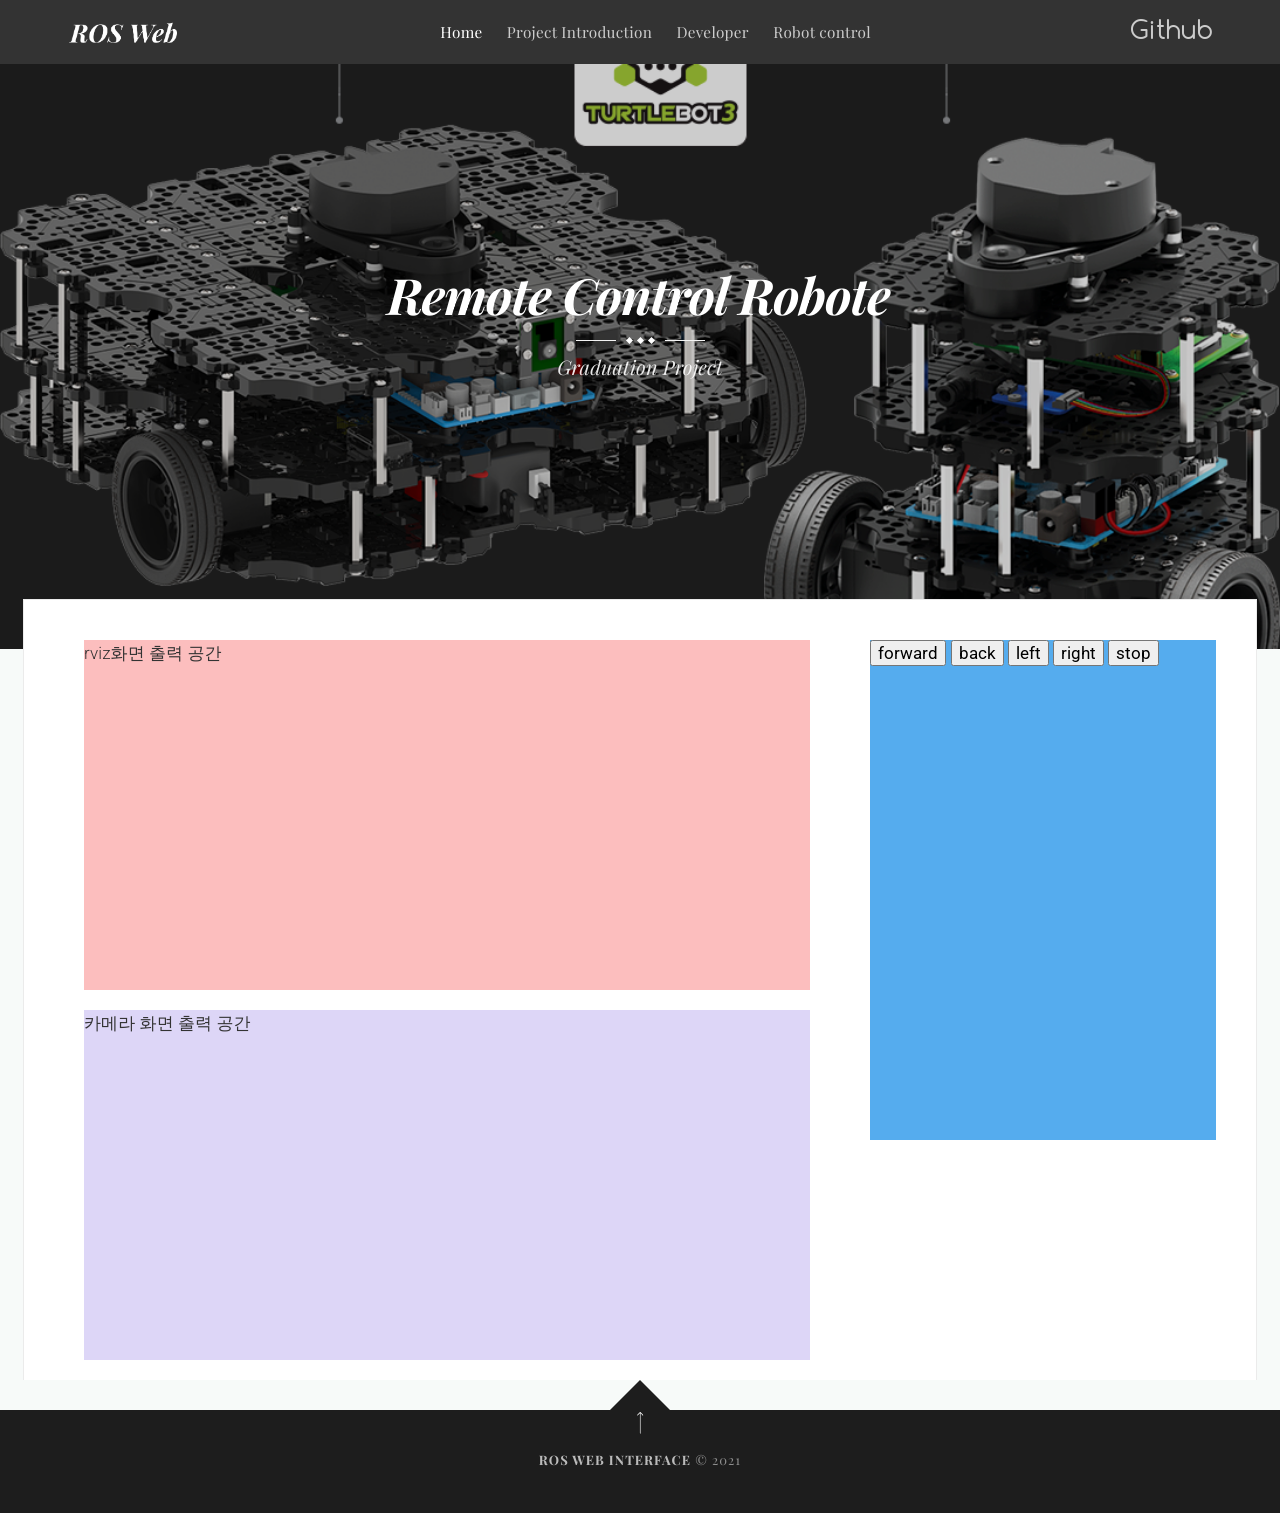
==== Webpage source/control.html @ e79776fc "Update control.html" ====
<!DOCTYPE html>
<html>
<head>
<meta charset="utf-8"/>
<meta http-equiv="X-UA-Compatible" content="IE=edge"/>
<title>Developing web interfaces for ROS(turtlebot)</title>
<meta name="description" content="Thoughts, reviews and ideas since 1999."/>
<meta name="viewport" content="width=device-width, initial-scale=1.0"/>
<link rel="shortcut icon" href="#">
<link rel="stylesheet" type="text/css" href="assets/css/screen.css"/>
<link rel="stylesheet" type="text/css" href="https://fonts.googleapis.com/css?family=Roboto:400,300italic,300,400italic,700,700italic|Playfair+Display:400,700,400italic,700italic"/>
</head>
<body class="post-template">
<div class="site-wrapper">
	<nav class="main-nav overlay clearfix">
		<a class="blog-logo" href="index.html"><img src="assets/img/page_logo.png" alt="Graduation Project"/></a>
		<ul id="menu">
		<li class="nav-home nav-current" role="presentation"><a href="index.html">Home</a></li>
		<li class="nav-article-example" role="presentation"><a href="introduction.html">Project Introduction</a></li>
		<li class="nav-about-us" role="presentation"><a href="developer.html">Developer</a></li>
		<li class="nav-author-page" role="presentation"><a href="control.html">Robot control</a></li>
		<span class="socialheader">
			<a href="https://github.com/IamYejin/Graduation-Project"><span class='symbol'>Github</span></a>
		</span>
	</ul>
	</nav>
	<header class="main-header post-head " style="background-image: url(assets/img/turtlebot_img.png)">
	<div class="vertical">
		<div class="main-header-content inner">
			<h1 class="post-title">Remote Control Robote</h1>
			<div class="entry-title-divider">
				<span></span><span></span><span></span>
			</div>
			<h2 class="page-description">Graduation Project</h2>
		</div>
	</div>
	</header>
	<main id="content" class="content_control" role="main">
	<div class="main_content">
		<div class="rviz">rviz화면 출력 공간</div>
		<div class="camera">카메라 화면 출력 공간</div>
		
	</div>
	<div class="side_content">
		<button onclick="forward_2()">forward</button>
		<button onclick="back_2()">back</button>
		<button onclick="left_2()">left</button>
		<button onclick="right_2()">right</button>
		<button onclick="stop_2()">stop</button>
	</div>
	</main>




	<footer class="site-footer clearfix">
		<a href="#top" id="back-to-top" class="back-top"></a>
		<div class="text-center">
			<a href="index.html">ROS Web Interface</a> &copy; 2021
		</div>
	</footer>
</div>
<script type="text/javascript" src="https://code.jquery.com/jquery-1.11.3.min.js"></script>
<script type="text/javascript" src="assets/js/masonry.min.js"></script>
<script type="text/javascript" src="assets/js/jquery.fitvids.js"></script>
<script type="text/javascript" src="assets/js/index.js"></script>
<script type="text/javascript" src="assets/js/control.js"></script>
<script type="text/javascript" src="http://static.robotwebtools.org/EventEmitter2/current/eventemitter2.min.js"></script>
<script type="text/javascript" src="http://static.robotwebtools.org/roslibjs/current/roslib.min.js"></script>
</body>
</html>
---- Webpage source/assets/css/screen.css ----
/* 
Nectaria - FREE HTML TEMPLATE BY WOWTHEMES.NET
Version: 1.0.0
Download Link: https://www.wowthemes.net/marketplace/category/free/
*/
body {
	font-family:Roboto;
	overflow-x:hidden;
}
article,aside,details,figcaption,figure,footer,header,hgroup,main,nav,section,summary {
	display:block;
}
audio,canvas,video {
	display:inline-block;
}
audio:not([controls]) {
	display:none;
	height:0;
}
[hidden],template {
	display:none;
}
html {
	font-family:sans-serif;
	-ms-text-size-adjust:100%;
	-webkit-text-size-adjust:100%;
}
body {
	margin:0;
}
a {
	background:transparent;
}
a:focus {
	outline:0;
}
a:active,a:hover {
	outline:0;
}
h1 {
	font-size:2em;
	margin:0.67em 0;
}
abbr[title] {
	border-bottom:1px dotted;
}
b,strong {
	font-weight:700;
}
dfn {
	font-style:italic;
}
hr {
	-moz-box-sizing:content-box;
	box-sizing:content-box;
	height:0;
}
mark {
	background:#FF0;
	color:#000;
}
code,kbd,pre,samp {
	font-family:monospace,serif;
	font-size:1em;
}
pre {
	white-space:pre-wrap;
}
q {
	quotes:"\201C" "\201D" "\2018" "\2019";
}
small {
	font-size:80%;
}
sub,sup {
	font-size:75%;
	line-height:0;
	position:relative;
	vertical-align:baseline;
}
sup {
	top:-0.5em;
}
sub {
	bottom:-0.25em;
}
img {
	border:0;
	max-width:100%;
}
svg:not(:root) {
	overflow:hidden;
}
figure {
	margin:0;
}
fieldset {
	border:1px solid #c0c0c0;
	margin:0 2px;
	padding:0.35em 0.625em 0.75em;
}
legend {
	border:0;
	padding:0;
}
button,input,select,textarea {
	font-family:inherit;
	font-size:100%;
	margin:0;
}
button,input {
	line-height:normal;
}
button,select {
	text-transform:none;
}
button,html input[type="button"],input[type="reset"],input[type="submit"] {
	-webkit-appearance:button;
	cursor:pointer;
}
button[disabled],html input[disabled] {
	cursor:default;
}
input[type="checkbox"],input[type="radio"] {
	box-sizing:border-box;
	padding:0;
}
input[type="search"] {
	-webkit-appearance:textfield;
	-moz-box-sizing:content-box;
	-webkit-box-sizing:content-box;
	box-sizing:content-box;
}
input[type="search"]::-webkit-search-cancel-button,input[type="search"]::-webkit-search-decoration {
	-webkit-appearance:none;
}
button::-moz-focus-inner,input::-moz-focus-inner {
	border:0;
	padding:0;
}
textarea {
	overflow:auto;
	vertical-align:top;
}
table {
	border-collapse:collapse;
	border-spacing: 0;
}
/* ========================================================================== 1. Icons - Sets up the icon font and respective classes ========================================================================== */
/* Import the font file with the icons in it */
@font-face {
	font-family:"casper-icons";
	src:url("../fonts/casper-icons.eot?v=1");
	src:url("../fonts/casper-icons.eot?v=1#iefix") format("embedded-opentype"),url("../fonts/casper-icons.woff?v=1") format("woff"),url("../fonts/casper-icons.ttf?v=1") format("truetype"),url("../fonts/casper-icons.svg?v=1#icons") format("svg");
	font-weight:normal;
	font-style: normal;
}
/* Apply these base styles to all icons */
[class^="icon-"]:before,[class*=" icon-"]:before {
	font-family:"casper-icons","Open Sans",sans-serif;
	speak:none;
	font-style:normal;
	font-weight:normal;
	font-variant:normal;
	text-transform:none;
	line-height:1;
	text-decoration:none !important;
	-webkit-font-smoothing:antialiased;
	-moz-osx-font-smoothing: grayscale;
}
/* Each icon is created by inserting the correct character into the content of the:before pseudo element. Like a boss. */
.icon-ghost:before {
	content:"\f600";
}
.icon-feed:before {
	content:"\f601";
}
.icon-twitter:before {
	content:"\f602";
	font-size:1.1em;
}
.icon-google-plus:before {
	content:"\f603";
}
.icon-facebook:before {
	content:"\f604";
}
.icon-arrow-left:before {
	content:"\f605";
}
.icon-stats:before {
	content:"\f606";
}
.icon-location:before {
	content:"\f607";
	margin-left:-3px;
	/* Tracking fix */
}
.icon-link:before {
	content:"\f608";
}
.icon-menu:before {
	content: "\f609";
}
/* IMPORTANT:When making any changes to the icon font,be sure to increment the version number by 1 in the @font-face rule. `?v=1` becomes `?v=2` This forces browsers to download the new font file.*/
/* ========================================================================== 2. General - Setting up some base styles ========================================================================== */
html {
	height:100%;
	max-height:100%;
	font-size:62.5%;
	-webkit-tap-highlight-color:rgba(0,0,0,0);
}
body {
	height:100%;
	max-height:100%;
	letter-spacing:0.01rem;
	font-size:1.7rem;
	line-height:1.75em;
	color:#333;
	-webkit-font-feature-settings:'kern' 1;
	-moz-font-feature-settings:'kern' 1;
	-o-font-feature-settings:'kern' 1;
	text-rendering:geometricPrecision;
	font-weight:300;
}
::-moz-selection {
	background:#D6EDFF;
}
::selection {
	background:#D6EDFF;
}
h1,h2,h3,h4,h5,h6 {
	-webkit-font-feature-settings:'dlig' 1,'liga' 1,'lnum' 1,'kern' 1;
	-moz-font-feature-settings:'dlig' 1,'liga' 1,'lnum' 1,'kern' 1;
	-o-font-feature-settings:'dlig' 1,'liga' 1,'lnum' 1,'kern' 1;
	color:#2E2E2E;
	line-height:1.15em;
	margin:0 0 0.4em 0;
	font-family:"Playfair Display";
	text-rendering:geometricPrecision;
}
h1 {
	font-size:5rem;
	letter-spacing:-2px;
	text-indent:-3px;
}
h2 {
	font-size:3.6rem;
}
h3 {
	font-size:3rem;
}
h4 {
	font-size:2.5rem;
}
h5 {
	font-size:2rem;
}
h6 {
	font-size:2rem;
}
a {
	color:#4A4A4A;
	transition:color 0.3s ease;
}
a:hover {
	color:#111;
}
p,ul,ol,dl {
	-webkit-font-feature-settings:'liga' 1,'onum' 1,'kern' 1;
	-moz-font-feature-settings:'liga' 1,'onum' 1,'kern' 1;
	-o-font-feature-settings:'liga' 1,'onum' 1,'kern' 1;
	margin:0 0 1.75em 0;
	text-rendering:geometricPrecision;
}
ol,ul {
	padding-left:3rem;
}
ol ol,ul ul,ul ol,ol ul {
	margin:0 0 0.4em 0;
	padding-left:2em;
}
dl dt {
	float:left;
	width:180px;
	overflow:hidden;
	clear:left;
	text-align:right;
	text-overflow:ellipsis;
	white-space:nowrap;
	font-weight:700;
	margin-bottom:1em;
}
dl dd {
	margin-left:200px;
	margin-bottom:1em
}
li {
	margin:0.4em 0;
}
li li {
	margin:0;
}
hr {
	display:block;
	height:1px;
	border:0;
	border-top:#EFEFEF 1px solid;
	margin:3.2em 0;
	padding:0;
}
blockquote {
	-moz-box-sizing:border-box;
	box-sizing:border-box;
	margin:1.75em 0 1.75em -2.2em;
	padding:0 0 0 1.75em;
	border-left:#4A4A4A 0.4em solid;
}
blockquote p {
	margin:0.8em 0;
	font-style:italic;
}
blockquote small {
	display:inline-block;
	margin:0.8em 0 0.8em 1.5em;
	font-size:0.9em;
	color:#CCC;
}
blockquote small:before {
	content:"\2014 \00A0";
}
blockquote cite {
	font-weight:700;
}
blockquote cite a {
	font-weight:normal;
}
mark {
	background-color:#fdffb6;
}
code,tt {
	padding:1px 3px;
	font-family:Inconsolata,monospace,sans-serif;
	font-size:0.85em;
	white-space:pre-wrap;
	border:#E3EDF3 1px solid;
	background:#F7FAFB;
	border-radius:2px;
}
pre {
	-moz-box-sizing:border-box;
	box-sizing:border-box;
	margin:0 0 1.75em 0;
	border:#E3EDF3 1px solid;
	width:100%;
	padding:10px;
	font-family:Inconsolata,monospace,sans-serif;
	font-size:0.9em;
	white-space:pre;
	overflow:auto;
	background:#F7FAFB;
	border-radius:3px;
}
pre code,pre tt {
	font-size:inherit;
	white-space:pre-wrap;
	background:transparent;
	border:none;
	padding:0;
}
kbd {
	display:inline-block;
	margin-bottom:0.4em;
	padding:1px 8px;
	border:#CCC 1px solid;
	color:#666;
	text-shadow:#FFF 0 1px 0;
	font-size:0.9em;
	font-weight:700;
	background:#F4F4F4;
	border-radius:4px;
	box-shadow:0 1px 0 rgba(0,0,0,0.2),0 1px 0 0 #fff inset;
}
table {
	-moz-box-sizing:border-box;
	box-sizing:border-box;
	margin:1.75em 0;
	width:100%;
	max-width:100%;
	background-color:transparent;
}
table th,table td {
	padding:8px;
	line-height:20px;
	text-align:left;
	vertical-align:top;
	border-top:#EFEFEF 1px solid;
}
table th {
	color:#000;
}
table caption+thead tr:first-child th,table caption+thead tr:first-child td,table colgroup+thead tr:first-child th,table colgroup+thead tr:first-child td,table thead:first-child tr:first-child th,table thead:first-child tr:first-child td {
	border-top:0;
}
table tbody+tbody {
	border-top:#EFEFEF 2px solid;
}
table table table {
	background-color:#FFF;
}
table tbody>tr:nth-child(odd)>td,table tbody>tr:nth-child(odd)>th {
	background-color:#F6F6F6;
}
table.plain tbody>tr:nth-child(odd)>td,table.plain tbody>tr:nth-child(odd)>th {
	background:transparent;
}
iframe,.fluid-width-video-wrapper {
	display:block;
	margin: 1.75em 0;
}
/* When a video is inside the fitvids wrapper,drop themargin on the iframe,cause it breaks stuff. */
.fluid-width-video-wrapper iframe {
	margin: 0;
}
/* ========================================================================== 3. Utilities - These things get used a lot ========================================================================== */
/* Clears shit */
.clearfix:before,.clearfix:after {
	content:" ";
	display:table;
}
.clearfix:after {
	clear:both;
}
.clearfix {
	zoom: 1;
}
/* Hides shit */
.hidden {
	text-indent:-9999px;
	visibility:hidden;
	display: none;
}
/* Creates a responsive wrapper that makes our content scale nicely */
.inner {
	position:relative;
	width:80%;
	max-width:710px;
	margin: 0 auto;
}
/* Centres vertically yo. (IE8+) */
.vertical {
	display:table-cell;
	vertical-align:middle;
	 background: rgba(0,0,0,0.2);
}
/* Wraps the main content & footer */
.site-wrapper {
	position:relative;
	z-index:10;
	min-height:100%;
	background:#fff;
	-webkit-transition:-webkit-transform 0.5s ease;
	transition:transform 0.5s ease;
	margin-top:64px;
}
.home-template .site-wrapper {
}
body.nav-opened .site-wrapper {
	overflow-x:hidden;
	-webkit-transform:translate3D(-240px,0,0);
	-ms-transform:translate3D(-240px,0,0);
	transform:translate3D(-240px,0,0);
	-webkit-transition:-webkit-transform 0.3s ease;
	transition: transform 0.3s ease;
}
/* ========================================================================== 4. General - The main styles for the the theme ========================================================================== */
.content {
	width:85%;
	margin:0px auto;
	background:#fff;
	padding:40px 0px;
	margin-top:-100px;
	position:relative;
	border-left:1px solid rgba(0,0,0,0.08);
	border-right:1px solid rgba(0,0,0,0.08);
	border-top: 1px solid rgba(0,0,0,0.08);
}
.content_control {
	width:90%;
	height: 700px;
	margin:0px auto;
	background:#fff;
	padding:40px 40px;
	margin-top:-100px;
	margin-bottom: 30px;
	position:relative;
	border-left:1px solid rgba(0,0,0,0.08);
	border-right:1px solid rgba(0,0,0,0.08);
	border-top: 1px solid rgba(0,0,0,0.08);
}
.main_content {
	float: left;
	height: auto;
	width: 70%;
}
.side_content {
	float: right;
	height: 500px;
	width: 30%;
	background-color: #55acee;
}
.rviz {
	height: 350px;
	width: 90%;
	margin: 0px 20px 20px 20px;
	background-color: rgb(252, 190, 190);
}
.camera {
	height: 350px;
	width: 90%;
	margin: 20px 20px;
	background-color: rgb(221, 214, 247);
}
/* Big cover image on the home page */
.main-header {
	position:relative;
	display:table;
	width:100%;
	height:100vh;
	margin-bottom:5rem;
	text-align:center;
	background:#222 no-repeat center center;
	background-image:url(../img/default.jpg);
	background-size:cover;
	overflow:hidden;
}
.main-header .inner {
	width:80%;
	margin-top:-64px;
}
.main-header-content.inner h1,.main-header-content.inner .post-meta,.main-header-content.inner .post-meta a {
	color:#fff;
}
.main-nav {
	position:relative;
	padding:5px 5%;
	margin:0 0 0px 0;
}
.main-nav a {
	text-decoration:none;
	font-size:0.9em;
	letter-spacing:0.3px;
	font-weight:400;
	color:#ccc;
	font-family:Playfair Display;
}
.main-nav .nav-current a {
	color:#fff;
}
.main-nav a:hover {
	color: #fff;
}
/* Navigation */
body.nav-opened .nav-cover {
	position:fixed;
	top:0;
	left:0;
	right:240px;
	bottom:0;
	z-index:200;
}
.nav {
	position:fixed;
	top:0;
	right:0;
	bottom:0;
	z-index:5;
	width:240px;
	opacity:0;
	background:#111;
	margin-bottom:0;
	text-align:left;
	overflow-y:auto;
	-webkit-transition:-webkit-transform 0.5s ease,opacity 0.3s ease 0.7s;
	transition:transform 0.5s ease,opacity 0.3s ease 0.7s;
}
body.nav-closed .nav {
	-webkit-transform:translate3D(97px,0,0);
	-ms-transform:translate3D(97px,0,0);
	transform:translate3D(97px,0,0);
}
body.nav-opened .nav {
	opacity:1;
	-webkit-transition:-webkit-transform 0.3s ease,opacity 0s ease 0s;
	transition:transform 0.3s ease,opacity 0s ease 0s;
	-webkit-transform:translate3D(0,0,0);
	-ms-transform:translate3D(0,0,0);
	transform:translate3D(0,0,0);
}
.nav-title {
	position:absolute;
	top:45px;
	left:30px;
	font-size:16px;
	font-weight:100;
	text-transform:uppercase;
	color:#fff;
}
.nav-close {
	position:absolute;
	top:38px;
	right:25px;
	width:20px;
	height:20px;
	padding:0;
	font-size:10px;
}
.nav-close:focus {
	outline:0;
}
.nav-close:before,.nav-close:after {
	content:'';
	position:absolute;
	top:0;
	width:20px;
	height:1px;
	background:rgb(150,150,150);
	top:15px;
	-webkit-transition:background 0.15s ease;
	transition:background 0.15s ease;
}
.nav-close:before {
	-webkit-transform:rotate(45deg);
	-ms-transform:rotate(45deg);
	transform:rotate(45deg);
}
.nav-close:after {
	-webkit-transform:rotate(-45deg);
	-ms-transform:rotate(-45deg);
	transform:rotate(-45deg);
}
.nav-close:hover:before,.nav-close:hover:after {
	background:rgb(255,255,255);
}
.nav ul {
	padding:90px 9% 5%;
	list-style:none;
	counter-reset:item;
}
.nav li:before {
	display:block;
	float:right;
	padding-right:4%;
	padding-left:5px;
	text-align:right;
	font-size:1.2rem;
	vertical-align:bottom;
	color:#B8B8B8;
	content:counter(item,lower-roman);
	counter-increment:item;
}
.nav li {
	margin:0;
}
.nav li a {
	text-decoration:none;
	line-height:1.4;
	font-size:1.4rem;
	display:block;
	padding:0.6rem 4%;
	overflow:hidden;
	white-space:nowrap;
	text-overflow:ellipsis;
}
.nav li a:after {
	display:inline-block;
	content:" .......................................................";
	color:rgba(255,255,255,0.2);
	margin-left:5px;
}
.nav .nav-current:before {
	color:#fff;
}
.nav .nav-current a:after {
	content:" ";
	border-bottom:rgba(255,255,255,0.5) 1px solid;
	width:100%;
	height:1px;
}
.nav a:link,.nav a:visited {
	color:#B8B8B8;
}
.nav li.nav-current a,.nav a:hover,.nav a:active,.nav a:focus {
	color: #fff;
}
.subscribe-button {
	-webkit-box-sizing:border-box;
	-moz-box-sizing:border-box;
	box-sizing:border-box;
	display:none;
	position:absolute;
	bottom:30px;
	left:30px;
	right:30px;
	height:38px;
	padding:0 20px;
	color:#111 !important;
	/* Overides `.nav a:link,.nav a:visited` colour */
	text-align:center;
	font-size:12px;
	font-family:"Open Sans",sans-serif;
	text-transform:uppercase;
	text-decoration:none;
	line-height:35px;
	border-radius:3px;
	background:#fff;
	transition:all ease 0.3s;
}
.subscribe-button:before {
	font-size:9px;
	margin-right: 6px;
}
/* Create a bouncing scroll-down arrow on homepage with cover image */
.scroll-down {
	display:block;
	position:absolute;
	z-index:100;
	bottom:75px;
	left:50%;
	margin-left:-16px;
	width:34px;
	height:34px;
	font-size:34px;
	text-align:center;
	text-decoration:none;
	color:rgba(255,255,255,0.7);
	-webkit-transform:rotate(-90deg);
	-ms-transform:rotate(-90deg);
	transform:rotate(-90deg);
	-webkit-animation:bounce 4s 2s infinite;
	animation: bounce 4s 2s infinite;
}
/* Stop it bouncing and increase contrast when hovered */
.scroll-down:hover {
	color:#fff;
	-webkit-animation:none;
	animation: none;
}
/* Put a semi-opaque radial gradient behind the icon to make it more visible on photos which happen to have a light background. */
.home-template .main-header:after {
	display:block;
	content:" ";
	width:150px;
	height:130px;
	border-radius:100%;
	position:absolute;
	bottom:0;
	left:50%;
	margin-left:-75px;
	background: radial-gradient(ellipse at center,rgba(0,0,0,0.15) 0%,rgba(0,0,0,0) 70%,rgba(0,0,0,0) 100%);
}
/* Hide when there's no cover image or on page2+*/
.no-cover .scroll-down,.no-cover.main-header:after,.archive-template .scroll-down,.archive-template .main-header:after {
	display: none
}
/* Appears in the top left corner of your home page */
.blog-logo {
	display:block;
	float:left;
	margin-top: 7px;
	background:none !important;
	/* Makes sure there is never a background */
	border:none !important;
	/* Makes sure there is never a border */
}
.blog-logo img {
	-webkit-box-sizing:border-box;
	-moz-box-sizing:border-box;
	box-sizing:border-box;
	display:block;
	height:40px;
	padding:0;
	width:auto;
	opacity:1;
	transition:all 0.4s;
}
.blog-logo img:hover {
	opacity:1.0;
	transition:all 0.4s;
}
.menu-button {
	-webkit-box-sizing:border-box;
	-moz-box-sizing:border-box;
	box-sizing:border-box;
	display:inline-block;
	float:right;
	padding:0;
	opacity:1;
	text-align:center;
	font-size:12px;
	text-transform:uppercase;
	white-space:nowrap;
	transition:all 0.5s ease;
}
.menu-button:before {
	font-size:24px;
	font-weight:300;
	position:relative;
	top:14px;
}
.menu-button:hover {
	background:#fff;
}
.menu-button:focus {
	outline: 0;
}
/* When the navigation is closed */
.nav-closed .menu-button {
	color:#333;
	border-color:rgba(255,255,255,0.6);
}
.nav-closed .menu-button:hover {
	color: #222;
}
/* When the navigation is closed and there is no cover image */
.nav-closed .no-cover .menu-button {
	border-color:#BFC8CD;
	color:#9EABB3;
}
.nav-closed .no-cover .menu-button:hover {
	border-color:#555;
	color: #555;
}
/* When the navigation is opened */
.nav-opened .menu-button {
	padding:0 12px;
	background:#111;
	border-color:#111;
	color:#fff;
	-webkit-transform:translate3D(94px,0,0);
	-ms-transform:translate3D(94px,0,0);
	transform:translate3D(94px,0,0);
	transition:all 0.3s ease;
}
.nav-opened .menu-button .word {
	opacity:0;
	transition: all 0.3s ease;
}
/* Special styles when overlaid on an image*/
.main-nav.overlay {
	position:fixed;
	top:0;
	left:0;
	right:0;
	height:54px;
	border:none;
	background:linear-gradient(to bottom,rgba(0,0,0,0.2) 0%,rgba(0,0,0,0) 100%);
	background:rgba(0,0,0,0.8);
	z-index:9;
}
.no-cover .main-nav.overlay {
	background: none;
}
/* The details of your blog. Defined in ghost/settings/ */
.page-title {
	margin:10px 0 0px 0;
	font-size:6.5rem;
	letter-spacing:-1px;
	font-weight:700;
	font-family:"Playfair Display";
	color:#fff;
	font-style:italic;
}
.page-description {
	margin:0;
	font-size:2rem;
	line-height:1.5em;
	font-weight:300;
	font-style:italic;
	letter-spacing:0.01rem;
	color:rgba(255,255,255,0.9);
}
.no-cover.main-header {
	min-height:160px;
	max-height:40vh;
	background:#f5f8fa;
}
.no-cover .page-title {
	color:rgba(0,0,0,0.8);
}
.no-cover .page-description {
	color: rgba(0,0,0,0.5);
}
/* Add subtle load-in animation for content on the home page */
.home-template .page-title {
	-webkit-animation:fade-in 0.6s;
	animation:fade-in 0.6s;
	-webkit-animation-delay:0.2s;
	animation-delay:0.2s;
}
.home-template .page-description {
	-webkit-animation:fade-in-down 0.9s;
	animation:fade-in-down 0.9s;
	-webkit-animation-delay:0.1s;
	animation-delay: 0.1s;
}
/* Every post,on every page,gets this style on its <article>tag */
.post {
	position:relative;
	border-bottom:#EBF2F6 1px solid;
		padding-bottom:30px;
	word-wrap:break-word;
}
.grid-item .post {
	position:relative;
	border:#EBF2F6 1px solid;
	word-wrap:break-word;
		margin-bottom:20px;
	 padding-bottom:0;
	 max-width:100%;
	 transition:all 0.4s;
	 background:#fff;
	overflow:hidden;
}
.grid-item .post img {
	margin-bottom:-10px;
}
.wrapgriditem {
	padding:30px;
	position:relative;
	background-color:#fff;
}
.grid-item .post.featured .wrapgriditem {
	background:#f7faf9;
	box-shadow: none;
}
/* Add a little circle in the middle of the border-bottom on our .post just for the lolz and stylepoints. */
.post:after {
	display:block;
	content:"";
	width:0px;
	height:0px;
	border:#E7EEF2 1px solid;
	position:absolute;
	bottom:-5px;
	left:50%;
	margin-left:-5px;
	background:#FFF;
	border-radius:100%;
	box-shadow:#FFF 0 0 0 5px;
}
body:not(.post-template) .post-title {
	font-size:2.5rem;
	font-style:italic;
	line-height:1.2;
}
.post-title a {
	text-decoration:none;
}
.post-excerpt p {
	margin:0;
	font-size:0.9em;
	line-height:1.6em;
}
.read-more {
	text-decoration:none;
}
.post-meta {
	display:block;
	margin:1.75rem 0 0 0;
	font-size:1.6rem;
	font-style:italic;
	line-height:2.2rem;
	color:#9EABB3;
	font-family:Playfair Display;
}
.author-thumb {
	width:24px;
	height:24px;
	float:left;
	margin-right:9px;
	border-radius:100%;
}
.post-meta a {
	color:#9EABB3;
	text-decoration:none;
}
.post-meta a:hover {
	text-decoration:underline;
}
.user-meta {
	position:relative;
	padding:0.3rem 40px 0 100px;
	min-height:77px;
}
.post-date {
	display:inline-block;
	margin-left:8px;
	padding-left:12px;
	border-left:#d5dbde 1px solid;
	white-space:nowrap;
}
.grid-item .post-meta,.grid-item .post-date {
	font-size:1.4rem;
}
.user-image {
	position:absolute;
	top:0;
	left:0;
}
.user-name {
	display:block;
	font-weight:700;
}
.user-bio {
	display:block;
	max-width:440px;
	font-size:1.4rem;
	line-height:1.5em;
}
.publish-meta {
	position:absolute;
	top:0;
	right:0;
	padding:4.3rem 0 4rem 0;
	text-align:right;
}
.publish-heading {
	display:block;
	font-weight:700;
}
.publish-date {
	display:block;
	font-size:1.4rem;
	line-height: 1.5em;
}
/* ========================================================================== 5. Single Post - When you click on an individual post ========================================================================== */
.post-template .post-header {
	margin-bottom:3.4rem;
}
.post-template .post-title {
	margin-bottom:0;
	letter-spacing:-1px;
	font-style:italic;
}
.post-template .post-meta {
	margin:0;
}
.post-template .post-date {
	padding:0;
	margin:0;
	border: none;
}
/* Stop elements,such as img wider than the post content,from creating horizontal scroll - slight hack due to imperfections with browser width % calculations and rounding */
.post-template .content {
	width:80%;
	max-width:900px;
	margin:0px auto;
	margin-top:-100px;
	background:#fff;
	position:relative;
	padding:40px 50px;
	font-weight:300;
	font-family:Roboto;
	overflow:hidden;
}
.site-wrapper {
	background-color:#f7faf9;
}
.sidebar {
	width:25%;
	float:right;
	margin-right:3%;
}
.widget {
	padding:30px;
	background:#f7faf9;
	margin-bottom:30px;
	overflow:hidden;
	font-size:1.5rem;
	font-weight:300;
}
.widget .widget-title {
	text-align:center;
	position:relative;
	text-transform:capitalize;
	margin-bottom:27px;
	margin-top:0;
	clear:both;
}
.widget .widget-title:before {
	background:#ebf1ef;
	content:"";
	position:absolute;
	width:100%;
	height:10px;
	left:0;
	top:50%;
	margin-top:-4px;
}
.widget .widget-title>span {
	position:relative;
	z-index:3;
	display:inline-block;
	padding:0 15px;
	background-color:#f7faf9;
}
h2.widget-title {
	font-size:2rem;
	font-style: italic;
}
/* Tweak the .post wrapper style */
.post-template .post {
	margin-top:0;
	border-bottom:none;
	padding-bottom: 0;
}
/* Kill that stylish little circle that was on the border,too */
.post-template .post:after {
	display: none;
}
/* Keep images centered,and allow images wider than the main text column to break out. */
.post-content img {
	display:block;
	max-width:126%;
	height:auto;
	padding:0.6em 0;
	/* Centers an image by (1) pushing its left edge to the center of its container and (2) shifting the entire image in the opposite direction by half its own width. Works for images that are larger than their containers. */
	position:relative;
	left:50%;
	-webkit-transform:translateX(-50%);
	/* for Safari and iOS */
	-ms-transform:translateX(-50%);
	/* for IE9 */
	transform:translateX(-50%);
}
.footnotes {
	font-style:italic;
	font-size:1.3rem;
	line-height:1.6em;
}
.footnotes li {
	margin:0.6rem 0;
}
.footnotes p {
	margin:0;
}
.footnotes p a:last-child {
	text-decoration: none;
}
/* The author credit area after the post */
.post-footer {
	position:relative;
	margin:6rem 0 0 0;
	padding:6rem 0 0 0;
	border-top:#EBF2F6 1px solid;
}
.post-footer h4 {
	font-size:1.8rem;
	margin:0;
}
.post-footer p {
	margin:1rem 0;
	line-height: 1.75em;
}
/* list of author links - location / url */
.author-meta {
	padding:0;
	margin:0;
	list-style:none;
	font-size:1.4rem;
	line-height:1;
	font-style:italic;
	color:#9EABB3;
}
.author-meta a {
	color:#9EABB3;
}
.author-meta a:hover {
	color: #111;
}
/* Create some space to the right for the share links */
.post-footer .author {
	margin-right:180px;
}
.post-footer h4 a {
	color:#2e2e2e;
	text-decoration:none;
}
.post-footer h4 a:hover {
	text-decoration: underline;
}
/* Drop the share links in the space to the right. Doing it like this means it's easier for the author bio to be flexible at smaller screen sizes while the share links remain at a fixed width the whole time */
.post-footer .share {
	position:absolute;
	top:6rem;
	right:0;
	width:140px;
}
.post-footer .share a {
	font-size:1.8rem;
	display:inline-block;
	margin:1rem 1.6rem 1.6rem 0;
	color:#BBC7CC;
	text-decoration:none;
}
.post-footer .share .icon-twitter:hover {
	color:#55acee;
}
.post-footer .share .icon-facebook:hover {
	color:#3b5998;
}
.post-footer .share .icon-google-plus:hover {
	color: #dd4b39;
}
/* ========================================================================== 6. Author profile ========================================================================== */
.post-head.main-header {
	height:65vh;
	min-height:180px;
}
.no-cover.post-head.main-header {
	height:85px;
	min-height:0;
	margin-bottom:0;
	background:transparent;
}
.tag-head.main-header {
	height:65vh;
	min-height:180px;
}
.author-head.main-header {
	height:40vh;
	min-height:180px;
}
.no-cover.author-head.main-header {
	height:10vh;
	min-height:100px;
	background:transparent;
}
.author-profile {
	padding:0 15px 5rem 15px;
	text-align:center;
	margin-bottom: 5rem;
}
/* Add a little circle in the middle of the border-bottom */
.author-image {
	-webkit-box-sizing:border-box;
	-moz-box-sizing:border-box;
	box-sizing:border-box;
	display:block;
	position:absolute;
	top:-40px;
	left:50%;
	margin-left:-40px;
	width:80px;
	height:80px;
	border-radius:100%;
	overflow:hidden;
	padding:6px;
	background:#fff;
	z-index:2;
	box-shadow:#E7EEF2 0 0 0 1px;
}
.author-image .img {
	position:relative;
	display:block;
	width:100%;
	height:100%;
	background-size:cover;
	background-position:center center;
	border-radius:100%;
}
.author-profile .author-image {
	position:relative;
	left:auto;
	top:auto;
	width:120px;
	height:120px;
	padding:3px;
	margin:-100px auto 0 auto;
	box-shadow:none;
}
.author-title {
	margin:1.5rem 0 1rem;
}
.author-bio {
	font-size:2.1rem;
	line-height:1.5em;
	font-weight:200;
	color:#50585D;
	font-style:italic;
	letter-spacing:0;
	text-indent:0;
}
.author-meta {
	margin: 1.6rem 0;
}
/* Location,website,and link */
.author-profile .author-meta {
	margin:2rem 0;
	font-family:Playfair Display;
	letter-spacing:0.01rem;
	font-size:1.7rem;
}
.author-meta span {
	display:inline-block;
	margin:0 2rem 1rem 0;
	word-wrap:break-word;
}
.author-meta a {
	text-decoration: none;
}
/* Turn off meta for page2+to make room for extra pagination prev/next links */
.archive-template .author-profile .author-meta {
	display: none;
}
/* ========================================================================== 7. Read More - Next/Prev Post Links ========================================================================== */
.read-next {
	display:-webkit-box;
	display:-webkit-flex;
	display:-ms-flexbox;
	display:flex;
	-webkit-box-align:stretch;
	-webkit-align-items:stretch;
	-ms-flex-align:stretch;
	align-items:stretch;
	margin-top:0rem;
}
.read-next-story {
	display:-webkit-box;
	display:-webkit-flex;
	display:-ms-flexbox;
	display:flex;
	-webkit-box-flex:1;
	-webkit-flex-grow:1;
	-ms-flex-positive:1;
	flex-grow:1;
	min-width:50%;
	text-decoration:none;
	position:relative;
	text-align:center;
	color:#fff;
	background:#222 no-repeat center center;
	background-size:cover;
	overflow:hidden;
}
.read-next-story:hover:before {
	background:rgba(0,0,0,0.8);
	transition:all 0.2s ease;
}
.read-next-story:hover .post:before {
	color:#222;
	background:#fff;
	transition:all 0.2s ease;
}
.read-next-story:before {
	content:"";
	display:block;
	position:absolute;
	top:0;
	right:0;
	bottom:0;
	left:0;
	background:rgba(0,0,0,0.7);
	transition:all 0.5s ease;
}
.read-next-story .post {
	padding-top:6rem;
	padding-bottom:6rem;
	max-width:80%;
	margin:0px auto;
}
.read-next-story .post:before {
	content:"Read This Next";
	padding:4px 10px 5px;
	text-transform:uppercase;
	font-size:1.1rem;
	font-family:"Open Sans",sans-serif;
	color:rgba(255,255,255,0.8);
	border:rgba(255,255,255,0.5) 1px solid;
	border-radius:4px;
	transition:all 0.5s ease;
}
.read-next-story.prev .post:before {
	content:"You Might Enjoy";
}
.read-next-story h2 {
	margin-top:1rem;
	color:#fff;
}
.read-next-story p {
	margin:0;
	color: rgba(255,255,255,0.8);
}
/* Special styles for posts with no cover images */
.read-next-story.no-cover {
	background:#f5f8fa;
}
.read-next-story.no-cover:before {
	display:none;
}
.read-next-story.no-cover .post:before {
	color:rgba(0,0,0,0.5);
	border-color:rgba(0,0,0,0.2);
}
.read-next-story.no-cover h2 {
	color:rgba(0,0,0,0.8);
}
.read-next-story.no-cover p {
	color: rgba(0,0,0,0.5);
}
/* if there are two posts without covers,put a border between them */
.read-next-story.no-cover+.read-next-story.no-cover {
	border-left:rgba(0,0,100,0.04) 1px solid;
	-webkit-box-sizing:border-box;
	-moz-box-sizing:border-box;
	box-sizing: border-box;
}
/* Correctly position site-footer when next to the .read-next container */
.read-next+.site-footer {
	position:relative;
	bottom:0;
	left:0;
	right:0;
	margin: 0;
}
/* ========================================================================== 8. Third Party Elements - Embeds from other services ========================================================================== */
/* Github */
.gist table {
	margin:0;
	font-size:1.4rem;
}
.gist td {
	line-height:1.4;
}
.gist .line-number {
	min-width: 25px;
}
/* Pastebin */
.content .embedPastebin {
	margin-bottom: 1.75em;
}
/* ========================================================================== 9. Pagination - Tools to let you flick between pages ========================================================================== */
/* The main wrapper for our pagination links */
.pagination {
	position:relative;
	width:80%;
	max-width:740px;
	padding:10px;
	margin:4rem auto;
	margin-bottom:7rem;
	font-family:Playfair Display;
	font-size:1.7rem;
	color:#111;
	text-align:center;
	font-style:italic;
	border-top:#EBF2F6 double medium;
	border-bottom:#EBF2F6 double medium;
}
.pagination a {
	color:#9EABB3;
	transition: all 0.2s ease;
}
/* Push the previous/next links out to the left/right */
.older-posts,.newer-posts {
	position:absolute;
	display:inline-block;
	padding:3px 15px;
	border:#bfc8cd 0px solid;
	text-decoration:none;
	border-radius:0;
	transition:border 0.3s ease;
	font-size:1.4rem;
}
.older-posts {
	right:0;
}
.page-number {
	display:inline-block;
	padding:2px 0;
	min-width:100px;
}
.newer-posts {
	left:0;
}
.older-posts:hover,.newer-posts:hover {
	color:#889093;
	border-color:#98a0a4;
}
.extra-pagination {
	display:none;
}
.extra-pagination .pagination {
	width: auto;
}
/* On page2+make all the headers smaller */
.archive-template .main-header {
	max-height: 65vh;
}
/* On page2+show extra pagination controls at the top of post list */
.archive-template .extra-pagination {
	display: block;
}
/* ========================================================================== 10. Footer - The bottom of every page ========================================================================== */
.site-footer {
	position:relative;
	margin:0rem 0 0 0;
	padding:4rem 15px;
	font-size:1.3rem;
	text-transform:uppercase;
	line-height:1.75em;
	color:rgba(255,255,255,0.5);
	background:#1d1d1d;
	letter-spacing:1px;
	font-family:Playfair Display;
}
.site-footer a {
	text-decoration:none;
	font-weight:bold;
	color:rgba(255,255,255,0.7);
}
.site-footer a:hover {
	color:#fff;
}
.poweredby {
	display:block;
	width:45%;
	float:right;
	text-align:right;
}
.copyright {
	display:block;
	width:45%;
	float: left;
}
/* ========================================================================== 11. Media Queries - Smaller than 900px ========================================================================== */
@media only screen and (max-width:900px) {
	blockquote {
		margin-left:0;
	}
	.main-header {
		-webkit-box-sizing:border-box;
		-moz-box-sizing:border-box;
		box-sizing:border-box;
		height:auto;
		min-height:100%;
		height:100vh;
		padding:0;
	}
	.main-header .inner {
		margin-top: 0;
	}
	.scroll-down,.home-template .main-header:after {
		display:none;
	}
	.archive-template .main-header {
		min-height:180px;
		padding:10% 0;
	}
	.blog-logo img {
		padding:0 0 0 10px;
		margin-top:-54px;
	}
	.page-title {
		font-size:4rem;
		letter-spacing:-1px;
	}
	.page-description {
		font-size:1.8rem;
		line-height:1.5em;
	}
	.post {
		font-size:0.95em
	}
	body:not(.post-template) .post-title {
		font-size:3.2rem;
	}
	hr {
		margin:2.4em 0;
	}
	ol,ul {
		padding-left:2em;
	}
	h1 {
		font-size:4.5rem;
		text-indent:-2px;
	}
	h2 {
		font-size:3.6rem;
	}
	h3 {
		font-size:3.1rem;
	}
	h4 {
		font-size:2.5rem;
	}
	h5 {
		font-size:2.2rem;
	}
	h6 {
		font-size:1.8rem;
	}
	.author-profile {
		padding-bottom:4rem;
	}
	.author-profile .author-bio {
		font-size:1.6rem;
	}
	.author-meta span {
		display:block;
		margin:1.5rem 0;
	}
	.author-profile .author-meta span {
		font-size:1.6rem;
	}

	.tag-head.main-header,.author-head.main-header, .post-head.main-header, .no-cover.post-head.main-header {
		height:auto;
    	min-height: 40vh;
	}
	.post-template .content {
	width: 80%;
	max-width: 80%;
	padding: 40px 20px;
	}

	.no-cover.author-head.main-header {
		padding:0;
	}
	.read-next {
		-webkit-box-orient:vertical;
		-webkit-box-direction:normal;
		-webkit-flex-direction:column;
		-ms-flex-direction:column;
		flex-direction:column;
		margin-top:4rem;
	}
	.read-next p {
		display:none;
	}
	.read-next-story.no-cover+.read-next-story.no-cover {
		border-top:rgba(0,0,100,0.06) 1px solid;
		border-left: none;
	}
}
/* ========================================================================== 12. Media Queries - Smaller than 500px ========================================================================== */
@media only screen and (max-width:500px) {
	.main-header {
		height:60vh;
		margin-bottom:0;
	}
	.no-cover.main-header {
		height:60vh;
	}
	.archive-template .main-header {
		max-height:20vh;
		min-height:160px;
		padding:0% 0;
	}
	.main-nav {
		padding:5px;
		margin-bottom:0rem;
	}
	.blog-logo {
		padding:0px;
	}
	.blog-logo img {
	}
	.menu-button {
		padding:0 5px;
		border-radius:0;
		border-width:0;
		color:#2e2e2e;
		background:transparent;
	}
	.menu-button:hover {
		color:#2e2e2e;
		border-color:transparent;
		background:none;
	}
	body.nav-opened .menu-button {
		background:none;
		border:transparent;
	}
	.main-nav.overlay a:hover {
		color:#fff;
		border-color:transparent;
		background:transparent;
	}
	.no-cover .main-nav.overlay {
		background:none;
	}
	.no-cover .main-nav.overlay .menu-button {
		border:none;
	}
	.main-nav.overlay .menu-button {
		border-color:transparent;
	}
	.nav-title {
		top:25px;
	}
	.nav-close {
		position:absolute;
		top:18px;
	}
	.nav ul {
		padding:60px 9% 5%;
	}
	.inner,.pagination {
		width:auto;
		margin:2rem auto;
	}
	.post {
		width:auto;
		margin-top:2rem;
		margin-bottom:2rem;
		margin-left:16px;
		margin-right:16px;
		padding-bottom:2rem;
		line-height:1.65em;
	}
	.post-date {
		display:none;
	}
	.post-template .post-header {
		margin-bottom:2rem;
	}
	.post-template .post-date {
		display:inline-block;
	}
	hr {
		margin:1.75em 0;
	}
	p,ul,ol,dl {
		font-size:0.95em;
		margin:0 0 2.5rem 0;
	}
	.page-title {
		font-size:3rem;
	}
	.post-excerpt p {
		font-size:0.85em;
	}
	.page-description {
		font-size:1.6rem;
	}
	h1,h2,h3,h4,h5,h6 {
		margin:0 0 0.3em 0;
	}
	h1 {
		font-size:2.8rem;
		letter-spacing:-1px;
	}
	h2 {
		font-size:2.4rem;
		letter-spacing:0;
	}
	h3 {
		font-size:2.1rem;
	}
	h4 {
		font-size:1.9rem;
	}
	h5 {
		font-size:1.8rem;
	}
	h6 {
		font-size:1.8rem;
	}
	body:not(.post-template) .post-title {
		font-size:2.5rem;
	}
	.post-template .site-footer {
		margin-top: 0;
	}
	.post-content img {
		padding:0;
		width:calc(100%+32px);
		/* expand with to image+margins */
		min-width:0;
		max-width:112%;
		/* fallback when calc doesn't work */
	}
	.post-meta {
		font-size:1.3rem;
		margin-top:1rem;
	}
	.post-footer {
		padding:5rem 0 3rem 0;
		text-align:center;
	}
	.post-footer .author {
		margin:0 0 2rem 0;
		padding:0 0 1.6rem 0;
		border-bottom:#EBF2F6 1px dashed;
	}
	.post-footer .share {
		position:static;
		width:auto;
	}
	.post-footer .share a {
		margin:1.4rem 0.8rem 0 0.8rem;
	}
	.author-meta li {
		float:none;
		margin:0;
		line-height:1.75em;
	}
	.author-meta li:before {
		display:none;
	}
	.older-posts,.newer-posts {
		position:static;
		margin:10px 0;
	}
	.page-number {
		display:block;
	}
	.site-footer {
		margin-top:3rem;
	}
	.author-profile {
		padding-bottom:2rem;
	}
	.tag-head.main-header,.post-head.main-header,.author-head.main-header {
		min-height:30vh;
	}
	.main-header .inner {
		margin-top:0;
	}
	.author-profile .author-image {
		margin-top:-70px;
	}
	.author-profile .author-meta span {
		font-size:1.4rem;
	}
	.archive-template .main-header .page-description {
		display:none;
	}
	.read-next {
		margin-top:2rem;
		margin-bottom:-37px;
	}
	.read-next .post {
		width: 100%;
	}
	.content_control {
		width:90%;
		height: 520px;
		margin:0px auto;
		background:#fff;
		padding:40px 0px;
		margin-top:-100px;
		margin-bottom: 30px;
		position:relative;
		border-left:1px solid rgba(0,0,0,0.08);
		border-right:1px solid rgba(0,0,0,0.08);
		border-top: 1px solid rgba(0,0,0,0.08);
	}
	.main_content {
		height: auto;
		width: 100%;
	}
	.side_content {
		height: 130px;
		width: 100%;
		background-color: #55acee;
	}
	.rviz {
		height: 180px;
		width: 90%;
		margin-left: auto;
		margin-right: auto;
		margin-bottom: 10px;
		background-color: rgb(252, 190, 190);
	}
	.camera {
		height: 180px;
		width: 90%;
		margin-left: auto;
		margin-right: auto;
		margin-bottom: 10px;
		background-color: rgb(221, 214, 247);
	}
}
/* ========================================================================== 13. Animations ========================================================================== */
/* Used to fade in title/desc on the home page */
@-webkit-keyframes fade-in-down {
	0% {
		opacity:0;
		-webkit-transform:translateY(-10px);
		transform:translateY(-10px);
	}
	100% {
		opacity:1;
		-webkit-transform:translateY(0);
		transform:translateY(0);
	}
}
@keyframes fade-in-down {
	0% {
		opacity:0;
		-webkit-transform:translateY(-10px);
		transform:translateY(-10px);
	}
	100% {
		opacity:1;
		-webkit-transform:translateY(0);
		transform: translateY(0);
	}
}
/* Used to bounce .scroll-down on home page */
@-webkit-keyframes bounce {
	0%,10%,25%,40%,50% {
		-webkit-transform:translateY(0) rotate(-90deg);
		transform:translateY(0) rotate(-90deg);
	}
	20% {
		-webkit-transform:translateY(-10px) rotate(-90deg);
		transform:translateY(-10px) rotate(-90deg);
	}
	30% {
		-webkit-transform:translateY(-5px) rotate(-90deg);
		transform:translateY(-5px) rotate(-90deg);
	}
}
@keyframes bounce {
	0%,20%,50%,80%,100% {
		-webkit-transform:translateY(0) rotate(-90deg);
		transform:translateY(0) rotate(-90deg);
	}
	40% {
		-webkit-transform:translateY(-10px) rotate(-90deg);
		transform:translateY(-10px) rotate(-90deg);
	}
	60% {
		-webkit-transform:translateY(-5px) rotate(-90deg);
		transform: translateY(-5px) rotate(-90deg);
	}
}
/* ========================================================================== End of file. Animations should be the last thing here. Do not add stuff below this point,or it will probably fuck everything up. ========================================================================== */
.btn-more {
	padding:3px;
	border:1px solid rgba(255,255,255,0.6);
	display:table;
	margin:0 auto;
	margin-top:20px;
}
.btn-more span {
	border:1px solid rgba(255,255,255,0.6);
	padding:10px 30px;
	color:#FFF;
	display:block;
	font-size:16px;
	letter-spacing:2px;
	text-transform:uppercase;
}
a.btn-more {
	text-decoration:none;
}
.grid {
	margin-left:2.5%;
	margin-right:2%;
}
.grid-item {
	width:32.00%;
}
.entry-title-divider {
	position:relative;
	display:inline-block;
	vertical-align:top;
	margin:0 auto;
	margin-top:15px;
	margin-bottom:7px;
	height:5px;
}
.entry-title-divider:before,.entry-title-divider:after {
	content:'';
	position:absolute;
	top:2px;
	width:40px;
	height:1px;
	background-color:#f4f4f4;
}
.entry-title-divider:before {
	left:-48px;
}
.entry-title-divider:after {
	right:-48px;
}
.entry-title-divider span {
	display:inline-block;
	vertical-align:top;
	width:5px;
	height:5px;
	margin:0 3px;
	-webkit-transform:rotate(45deg);
	transform:rotate(45deg);
}
.entry-title-divider span {
	background-color:#fff;
}
.text-center {
	text-align:center;
}
.grid-item {
}
.grid-item img {
	transition:transform 0.5s linear;
}
.grid-item img:hover {
	transform:scale(1.2);
	animation:10s ease 0s normal none infinite scale;
}
.back-top {
	position:absolute;
	z-index:5;
	top:0px;
	left:50%;
	margin-left:-12.5px;
	display:block;
	width:25px;
	height:25px;
	background:url(../img/top.png) no-repeat center center;
}
footer.site-footer:after {
	bottom:100%;
	left:50%;
	border:solid transparent;
	content:" ";
	height:0;
	width:0;
	position:absolute;
	pointer-events:none;
	border-color:rgba(17,17,17,0);
	border-bottom-color:#1D1D1D;
	border-width:30px;
	margin-left:-30px;
}
.imgshadow {
	position:absolute;
	top:0;
	left:0;
	margin-left:0;
	z-index:5;
	zoom:1;
	width:100%;
}
.wrapshadow {
	position:absolute;
	top:0;
	left:-34px;
	max-width:200%;
	zoom:1;
	width:1214px;
}
body.nav-opened {
	padding-top:0;
}
.main-nav ul {
	list-style:none;
	margin:5px 0;
	text-align:center;
	padding-left:0;
}
.main-nav ul li {
	display:inline-block;
}
.main-nav ul li a {
	padding:0 10px;
}
@font-face {
	font-family:'Mono Social Icons Font';
	src:url('../fonts/MonoSocialIconsFont-1.10.eot');
	src:url('../fonts/MonoSocialIconsFont-1.10.eot?#iefix') format('embedded-opentype'),url('../fonts/MonoSocialIconsFont-1.10.woff') format('woff'),url('../fonts/MonoSocialIconsFont-1.10.ttf') format('truetype'),url('../fonts/MonoSocialIconsFont-1.10.svg#MonoSocialIconsFont') format('svg');
	src:url('../fonts/MonoSocialIconsFont-1.10.ttf') format('truetype');
	font-weight:normal;
	font-style:normal;
}
.symbol,a.symbol:before {
	font-family:'Mono Social Icons Font';
	-webkit-text-rendering:optimizeLegibility;
	-moz-text-rendering:optimizeLegibility;
	-ms-text-rendering:optimizeLegibility;
	-o-text-rendering:optimizeLegibility;
	text-rendering:optimizeLegibility;
	-webkit-font-smoothing:antialiased;
	-moz-font-smoothing:antialiased;
	-ms-font-smoothing:antialiased;
	-o-font-smoothing:antialiased;
	font-smoothing:antialiased;
}
a.symbol:before {
	content:attr(title);
	margin-right:0.3em;
	font-size:130%;
}
a.symbol {
	background:#9f9f9f;
	padding:7px 5px 3px 5px;
	color:white;
	text-decoration:none;
}
span.socialheader {
	float:right;
}
.socialheader span {
	font-size:1.7em;
	display:inline-block;
	line-height:43px;
	margin:0 3px;
}
div#preloader {
	position:fixed;
	left:0;
	top:0;
	z-index:999;
	width:100%;
	height:100%;
	overflow:visible;
	background:#333;
}
@media only screen and (max-width:1220px) {
	.grid-item {
		width:48%;
	}
	.wrapshadow {
		display:none;
	}
}
@media only screen and (max-width:930px) {
}
@media only screen and (max-width:650px) {
	.grid-item {
		width:100%;
	}
}
@media only screen and (max-width:500px) {
	.content, .post-template .content, .post-template .content_control, .content,.post-template .content {
		margin-top:-30px;
	}
	.post-template .content {
		padding:20px 0;
	}
	.post-template .content_control {
		padding:20px 0;
	}
}
.slicknav_menu {
	display: none;
}
@media screen and (max-width:900px) {
	/* #menu is the original menu */
	#menu {
			display:none;
	}
	.site-wrapper {
		margin-top:0;
	}
	.slicknav_menu {
			display:block;
	}
	.main-nav.overlay {
		position:relative;
		height:3px;
	}
	span.socialheader {
		float:none;
		margin-bottom:50px;
		display: block;
	}
}
/*! * SlickNav Responsive Mobile Menu v1.0.5.5 * (c) 2015 Josh Cope * licensed under MIT */
.slicknav_btn {
	position:relative;
	display:block;
	vertical-align:middle;
	float:right;
	padding:0.438em 0.625em 0.438em 0.625em;
	line-height:1.125em;
	cursor:pointer;
}
.slicknav_btn .slicknav_icon-bar+.slicknav_icon-bar {
	margin-top:0.188em;
}
.slicknav_menu {
	*zoom:1;
}
.slicknav_menu .slicknav_menutxt {
	display:block;
	line-height:1.188em;
	float:left;
}
.slicknav_menu .slicknav_icon {
	float:left;
	width:1.125em;
	height:0.875em;
	margin:0.188em 0 0 0.438em;
}
.slicknav_menu .slicknav_icon:before {
	background:transparent;
	width:1.125em;
	height:0.875em;
	display:block;
	content:"";
	position:absolute;
}
.slicknav_menu .slicknav_no-text {
	margin:0;
}
.slicknav_menu .slicknav_icon-bar {
	display:block;
	width:1.125em;
	height:0.125em;
	-webkit-border-radius:1px;
	-moz-border-radius:1px;
	border-radius:1px;
	-webkit-box-shadow:0 1px 0 rgba(0,0,0,0.25);
	-moz-box-shadow:0 1px 0 rgba(0,0,0,0.25);
	box-shadow:0 1px 0 rgba(0,0,0,0.25);
}
.slicknav_menu:before {
	content:" ";
	display:table;
}
.slicknav_menu:after {
	content:" ";
	display:table;
	clear:both;
}
.slicknav_nav {
	clear:both;
}
.slicknav_nav ul {
	display:block;
}
.slicknav_nav li {
	display:block;
}
.slicknav_nav .slicknav_arrow {
	font-size:0.8em;
	margin:0 0 0 0.4em;
}
.slicknav_nav .slicknav_item {
	cursor:pointer;
}
.slicknav_nav .slicknav_item a {
	display:inline;
}
.slicknav_nav .slicknav_row {
	display:block;
}
.slicknav_nav a {
	display:inline-block;
}
.slicknav_nav .slicknav_parent-link a {
	display:inline;
}
.slicknav_brand {
	float:left;
}
.slicknav_menu {
	font-size:16px;
	box-sizing:border-box;
	background:#313232;
	padding:5px;
	right:0;
	z-index:99;
}
.slicknav_menu * {
	box-sizing:border-box;
}
.slicknav_menu .slicknav_menutxt {
	color:#fff;
	font-weight:bold;
	text-shadow:0 1px 3px #000;
}
.slicknav_menu .slicknav_icon-bar {
	background-color:#fff;
}
.slicknav_btn {
	margin:5px 5px 6px;
	text-decoration:none;
	text-shadow:0 1px 1px rgba(255,255,255,0.75);
	-webkit-border-radius:4px;
	-moz-border-radius:4px;
	border-radius:4px;
	background-color:#222;
}
.slicknav_nav {
	color:#fff;
	margin:0;
	padding:0;
	font-size:0.875em;
	list-style:none;
	overflow:hidden;
}
.slicknav_nav ul {
	list-style:none;
	overflow:hidden;
	padding:0;
	margin:0 0 0 20px;
}
.slicknav_nav .slicknav_row {
	padding:5px 10px;
	margin:2px 5px;
}
.slicknav_nav .slicknav_row:hover {
	-webkit-border-radius:6px;
	-moz-border-radius:6px;
	border-radius:6px;
	background:#ccc;
	color:#fff;
}
.slicknav_nav a {
	padding:5px 10px;
	margin:2px 5px;
	text-decoration:none;
	color:#fff;
}
.slicknav_nav a:hover {
	-webkit-border-radius:6px;
	-moz-border-radius:6px;
	border-radius:6px;
	background:#ccc;
	color:#222;
}
.slicknav_nav .slicknav_txtnode {
	margin-left:15px;
}
.slicknav_nav .slicknav_item a {
	padding:0;
	margin:0;
}
.slicknav_nav .slicknav_parent-link a {
	padding:0;
	margin:0;
}
.slicknav_brand {
	color:#fff;
	font-size:18px;
	line-height:30px;
	padding:7px 12px;
	height: 44px;
}
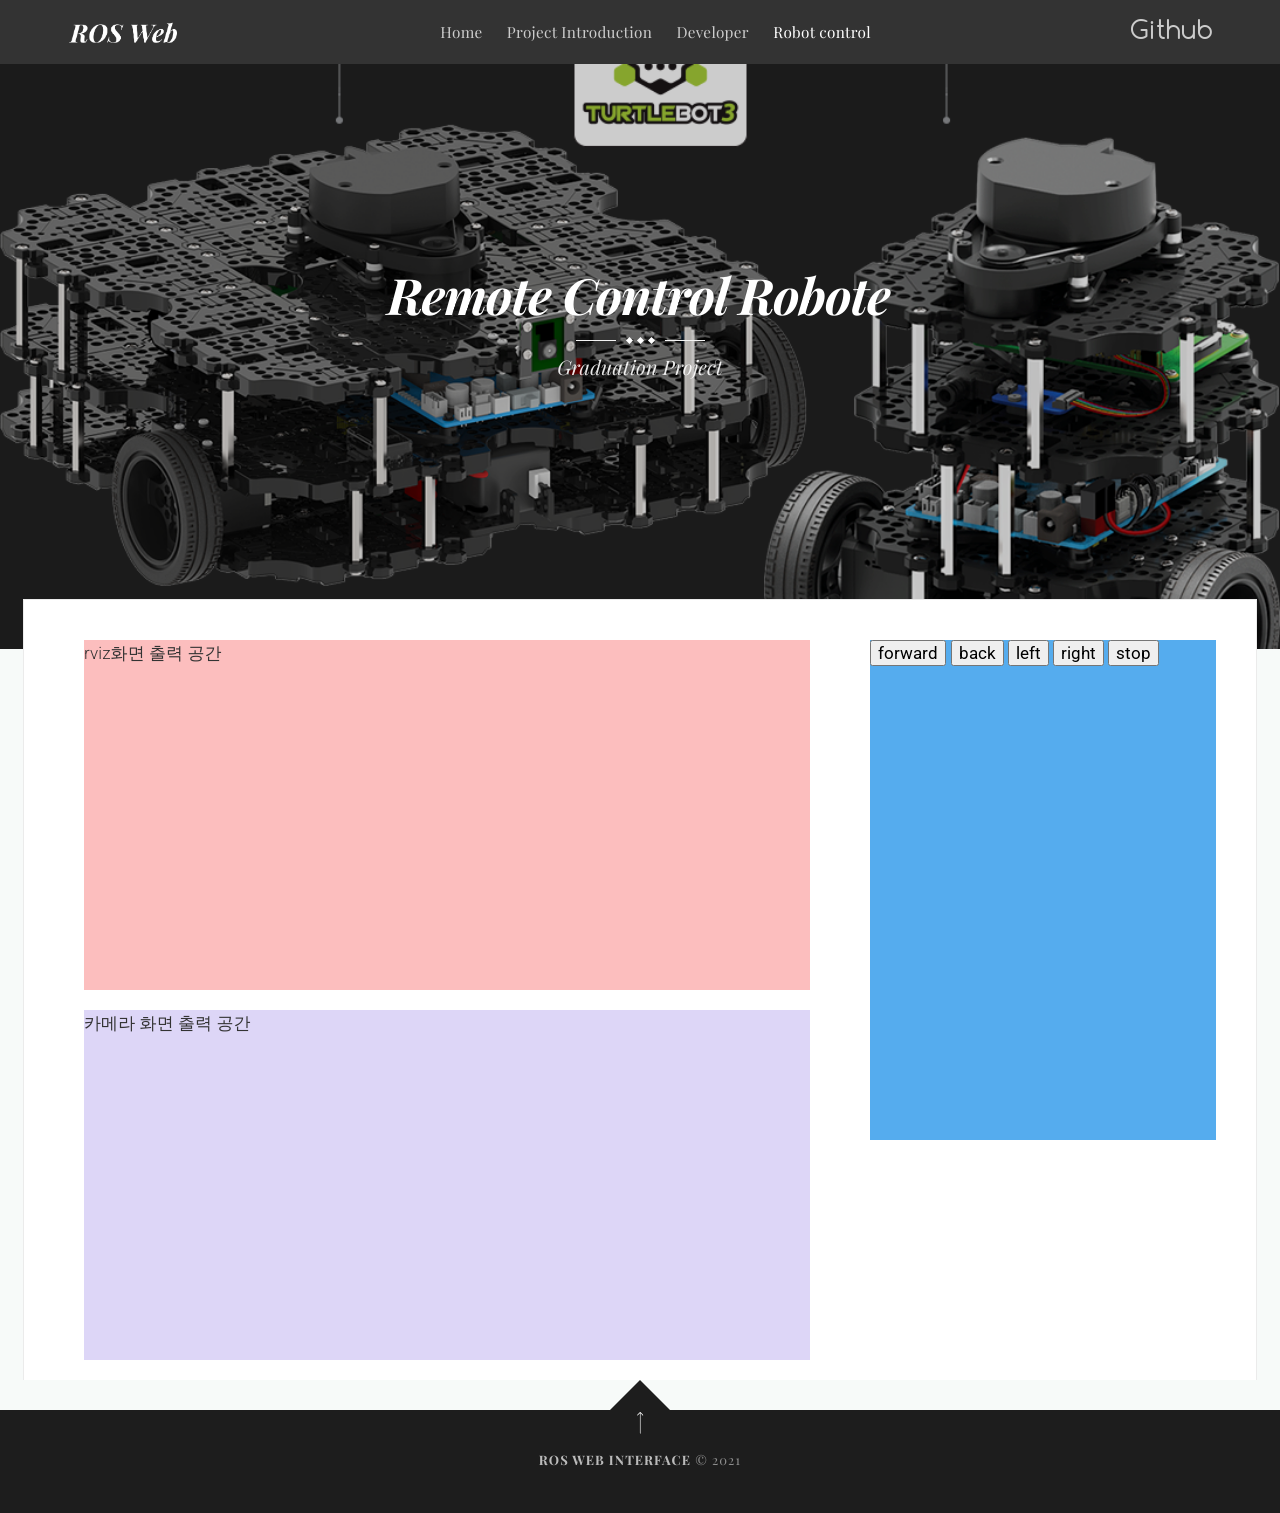
==== commit c3038b02: "Update class name" ====
--- a/Webpage source/control.html
+++ b/Webpage source/control.html
@@ -15,10 +15,10 @@
 	<nav class="main-nav overlay clearfix">
 		<a class="blog-logo" href="index.html"><img src="assets/img/page_logo.png" alt="Graduation Project"/></a>
 		<ul id="menu">
-		<li class="nav-home nav-current" role="presentation"><a href="index.html">Home</a></li>
-		<li class="nav-article-example" role="presentation"><a href="introduction.html">Project Introduction</a></li>
-		<li class="nav-about-us" role="presentation"><a href="developer.html">Developer</a></li>
-		<li class="nav-author-page" role="presentation"><a href="control.html">Robot control</a></li>
+		<li role="presentation"><a href="index.html">Home</a></li>
+		<li role="presentation"><a href="introduction.html">Project Introduction</a></li>
+		<li role="presentation"><a href="developer.html">Developer</a></li>
+		<li class="nav-current" role="presentation"><a href="control.html">Robot control</a></li>
 		<span class="socialheader">
 			<a href="https://github.com/IamYejin/Graduation-Project"><span class='symbol'>Github</span></a>
 		</span>
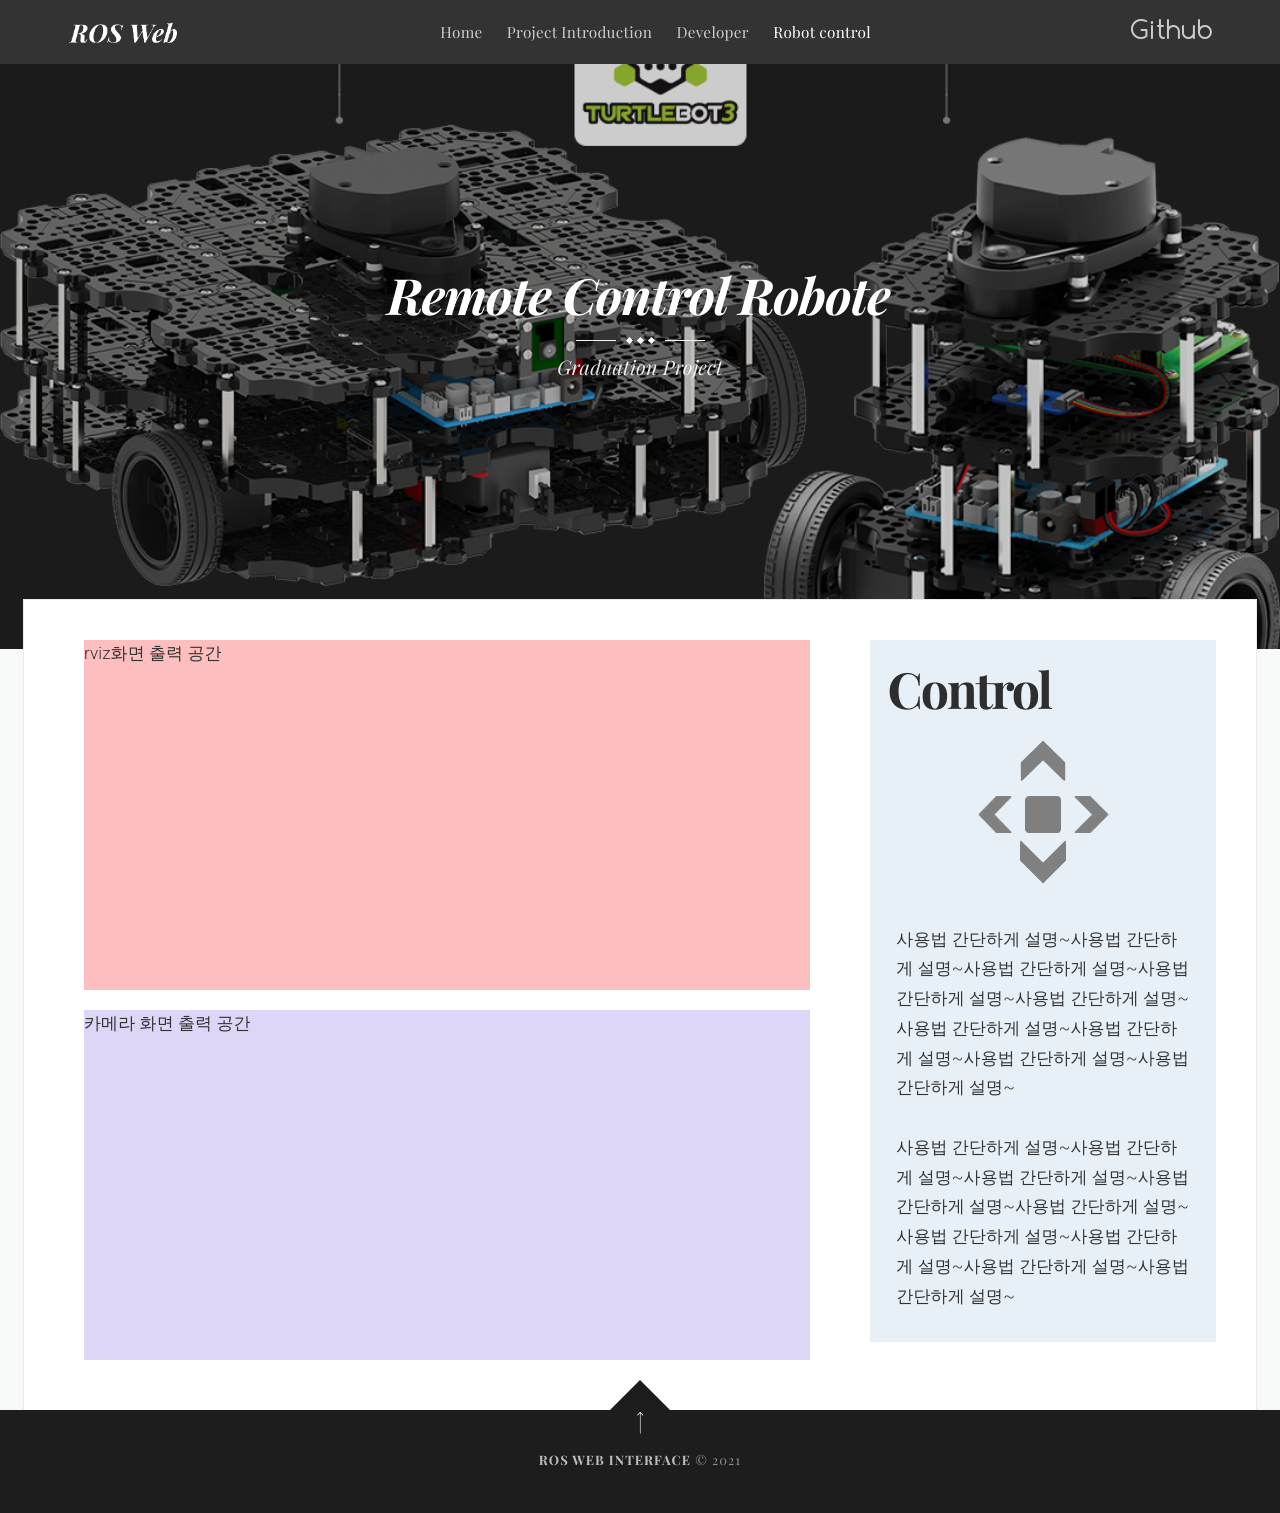
==== commit 5e4e6b8b: "Update Control.html" ====
--- a/Webpage source/control.html
+++ b/Webpage source/control.html
@@ -42,11 +42,21 @@
 		
 	</div>
 	<div class="side_content">
-		<button onclick="forward_2()">forward</button>
-		<button onclick="back_2()">back</button>
-		<button onclick="left_2()">left</button>
-		<button onclick="right_2()">right</button>
-		<button onclick="stop_2()">stop</button>
+		<div>
+			<h1>Control</h1>
+		</div>
+		<div class="btn_container">
+			<button class="align_center move_btn" onclick="forward_2()"><img src="assets/img/go.png" width="20%"></button>
+			<button class="left_btn move_btn" onclick="left_2()"><img src="assets/img/left.png" width="100%"></button>
+			<button class="stop_btn move_btn" onclick="stop_2()"><img src="assets/img/stop.png" width="100%"></button>
+			<button class="right_btn move_btn" onclick="right_2()"><img src="assets/img/right.png" width="100%"></button>
+			<button class="align_center move_btn" onclick="back_2()"><img src="assets/img/back.png" width="20%"></button>
+		</div>
+
+		<div class="explanation_content">
+			<p>사용법 간단하게 설명~사용법 간단하게 설명~사용법 간단하게 설명~사용법 간단하게 설명~사용법 간단하게 설명~사용법 간단하게 설명~사용법 간단하게 설명~사용법 간단하게 설명~사용법 간단하게 설명~</p>
+			<p>사용법 간단하게 설명~사용법 간단하게 설명~사용법 간단하게 설명~사용법 간단하게 설명~사용법 간단하게 설명~사용법 간단하게 설명~사용법 간단하게 설명~사용법 간단하게 설명~사용법 간단하게 설명~</p>
+		</div>
 	</div>
 	</main>
 
--- a/Webpage source/assets/css/screen.css
+++ b/Webpage source/assets/css/screen.css
@@ -487,12 +487,12 @@
 }
 .content_control {
 	width:90%;
-	height: 700px;
+	height: 740px;
 	margin:0px auto;
 	background:#fff;
 	padding:40px 40px;
 	margin-top:-100px;
-	margin-bottom: 30px;
+	padding-bottom: 30px;
 	position:relative;
 	border-left:1px solid rgba(0,0,0,0.08);
 	border-right:1px solid rgba(0,0,0,0.08);
@@ -505,9 +505,9 @@
 }
 .side_content {
 	float: right;
-	height: 500px;
+
 	width: 30%;
-	background-color: #55acee;
+	background-color: #e8f0f7;
 }
 .rviz {
 	height: 350px;
@@ -1846,12 +1846,12 @@
 	}
 	.content_control {
 		width:90%;
-		height: 520px;
+		height: 560px;
 		margin:0px auto;
 		background:#fff;
 		padding:40px 0px;
 		margin-top:-100px;
-		margin-bottom: 30px;
+		padding-bottom: 30px;
 		position:relative;
 		border-left:1px solid rgba(0,0,0,0.08);
 		border-right:1px solid rgba(0,0,0,0.08);
@@ -2342,4 +2342,38 @@
 	line-height:30px;
 	padding:7px 12px;
 	height: 44px;
+}
+.move_btn {
+	background-color: transparent;
+	border: none;
+}
+.align_center {
+	margin: 0px auto;
+}
+.align_center2 {
+	width: 100%;
+	margin: 0px auto;
+	background-color: tomato;
+}
+.btn_container {
+	width: 70%;
+	margin: 0px auto;
+}
+.stop_btn, .right_btn {
+	float: left;
+	width: 20%;
+}
+.left_btn {
+	float: left;
+	width: 20%;
+	margin-left: 20%;
+}
+.side_content h1 {
+	margin-left: 20px;
+	margin-top: 20px;
+}
+.explanation_content {
+	margin: 30px auto;
+	width: 85%;
+
 }
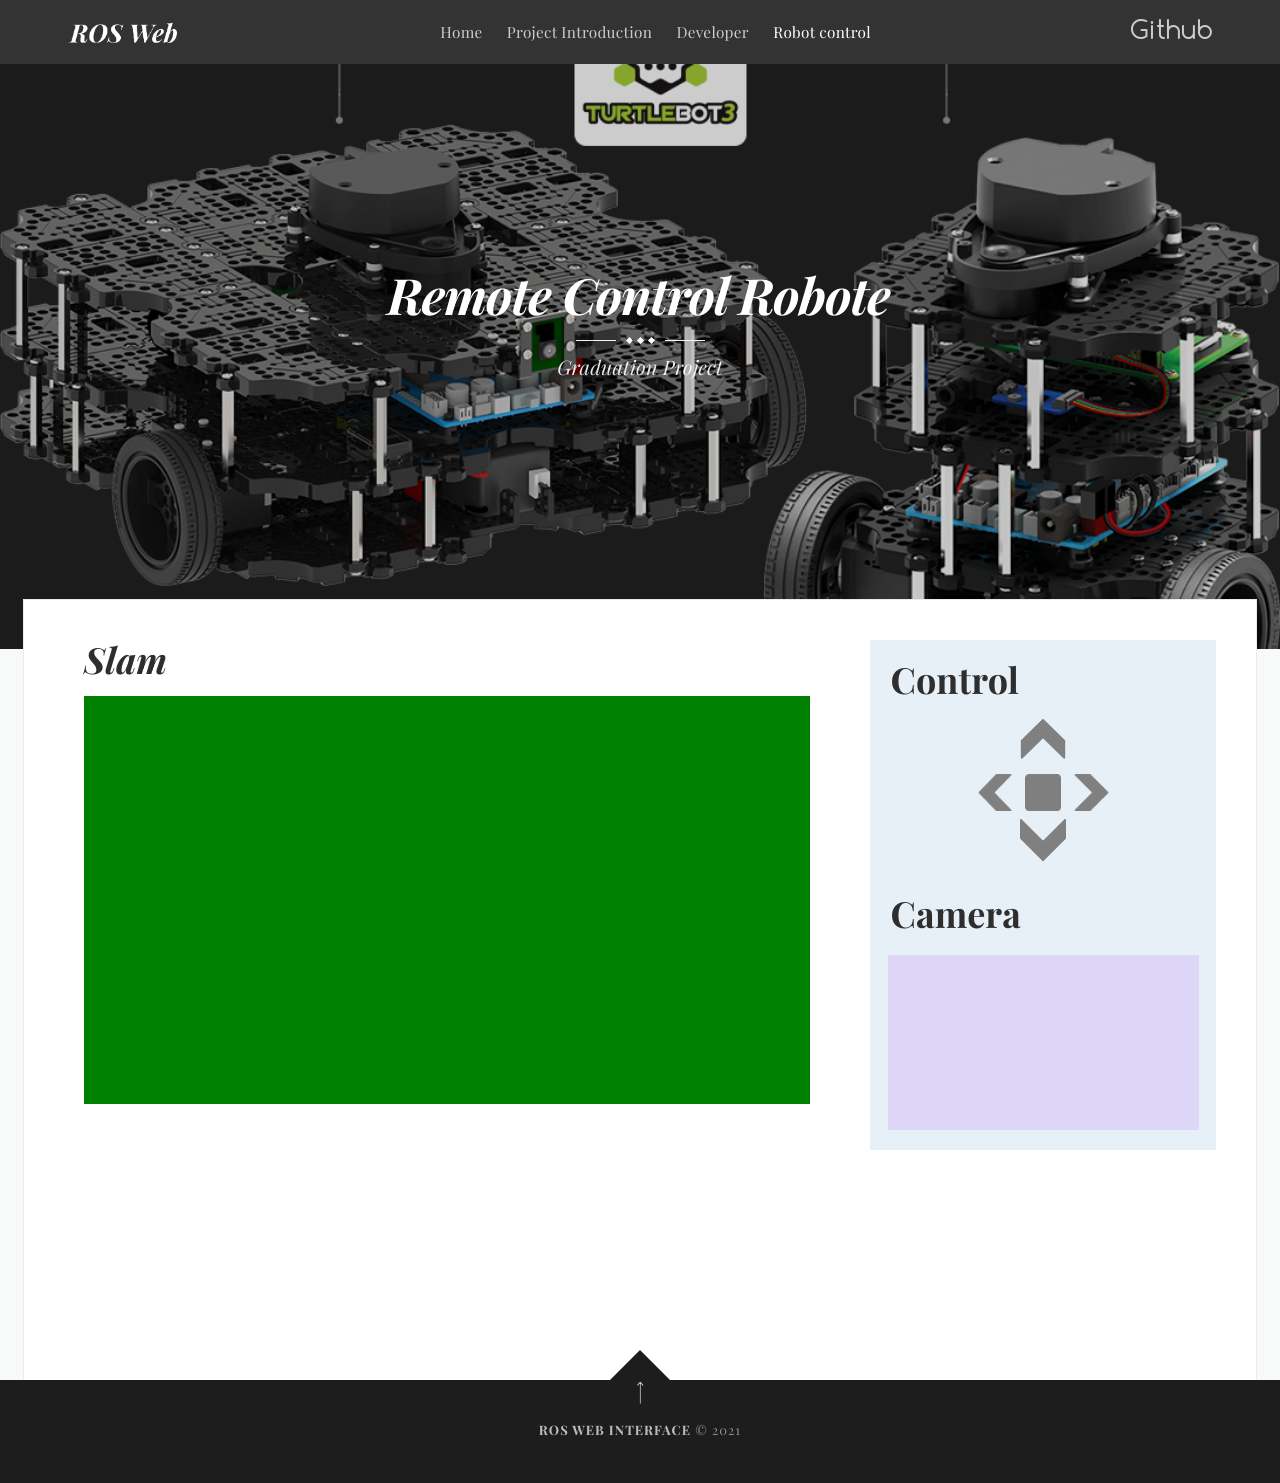
==== commit 2c6649a6: "Update web source" ====
--- a/Webpage source/control.html
+++ b/Webpage source/control.html
@@ -37,13 +37,16 @@
 	</header>
 	<main id="content" class="content_control" role="main">
 	<div class="main_content">
-		<div class="rviz">rviz화면 출력 공간</div>
-		<div class="camera">카메라 화면 출력 공간</div>
-		
+		<h2>Slam</h2>
+		<div class="rviz_div">
+			<div class="rviz">
+				<content style="position: absolute; top: 0; right: 0; bottom: 0; left: 0; background-color: green;"></content>
+			</div>
+		</div>
 	</div>
 	<div class="side_content">
 		<div>
-			<h1>Control</h1>
+			<h2>Control</h2>
 		</div>
 		<div class="btn_container">
 			<button class="align_center move_btn" onclick="forward_2()"><img src="assets/img/go.png" width="20%"></button>
@@ -53,9 +56,12 @@
 			<button class="align_center move_btn" onclick="back_2()"><img src="assets/img/back.png" width="20%"></button>
 		</div>
 
-		<div class="explanation_content">
-			<p>사용법 간단하게 설명~사용법 간단하게 설명~사용법 간단하게 설명~사용법 간단하게 설명~사용법 간단하게 설명~사용법 간단하게 설명~사용법 간단하게 설명~사용법 간단하게 설명~사용법 간단하게 설명~</p>
-			<p>사용법 간단하게 설명~사용법 간단하게 설명~사용법 간단하게 설명~사용법 간단하게 설명~사용법 간단하게 설명~사용법 간단하게 설명~사용법 간단하게 설명~사용법 간단하게 설명~사용법 간단하게 설명~</p>
+		<h2>Camera</h2>
+		<div class="camera_div">
+			<div class="camera">
+
+			</div>
+			
 		</div>
 	</div>
 	</main>
--- a/Webpage source/assets/css/screen.css
+++ b/Webpage source/assets/css/screen.css
@@ -487,12 +487,11 @@
 }
 .content_control {
 	width:90%;
-	height: 740px;
+	height: 700px;
 	margin:0px auto;
 	background:#fff;
 	padding:40px 40px;
 	margin-top:-100px;
-	padding-bottom: 30px;
 	position:relative;
 	border-left:1px solid rgba(0,0,0,0.08);
 	border-right:1px solid rgba(0,0,0,0.08);
@@ -503,23 +502,34 @@
 	height: auto;
 	width: 70%;
 }
+.main_content h2 {
+	font-style:italic;
+	margin-left: 20px;
+}
 .side_content {
 	float: right;
-
 	width: 30%;
 	background-color: #e8f0f7;
 }
-.rviz {
-	height: 350px;
+.rviz_div {
 	width: 90%;
 	margin: 0px 20px 20px 20px;
 	background-color: rgb(252, 190, 190);
 }
+.rviz {
+	position: relative;
+	padding-top: 56.25%;
+	overflow: hidden;
+}
+.camera_div {
+	width: 90%;
+	margin: 20px auto;
+	background-color: rgb(221, 214, 247);
+}
 .camera {
-	height: 350px;
-	width: 90%;
-	margin: 20px 20px;
-	background-color: rgb(221, 214, 247);
+	position: relative;
+	padding-top: 56.25%;
+	overflow: hidden;
 }
 /* Big cover image on the home page */
 .main-header {
@@ -1437,7 +1447,7 @@
 	min-width: 25px;
 }
 /* Pastebin */
-.content .embedPastebin {
+.content .embedPastebin, .content_control .embedPastebin {
 	margin-bottom: 1.75em;
 }
 /* ========================================================================== 9. Pagination - Tools to let you flick between pages ========================================================================== */
@@ -1846,12 +1856,10 @@
 	}
 	.content_control {
 		width:90%;
-		height: 560px;
 		margin:0px auto;
 		background:#fff;
 		padding:40px 0px;
 		margin-top:-100px;
-		padding-bottom: 30px;
 		position:relative;
 		border-left:1px solid rgba(0,0,0,0.08);
 		border-right:1px solid rgba(0,0,0,0.08);
@@ -1862,25 +1870,27 @@
 		width: 100%;
 	}
 	.side_content {
-		height: 130px;
 		width: 100%;
-		background-color: #55acee;
+		background-color: #e8f0f7;
+	}
+	.rviz_div {
+		margin: 10px auto;
+		background-color: rgb(252, 190, 190);
 	}
 	.rviz {
-		height: 180px;
+		position: relative;
+		padding-top: 56.25%;
+		overflow: hidden;
+	}
+	.camera_div {
 		width: 90%;
-		margin-left: auto;
-		margin-right: auto;
-		margin-bottom: 10px;
-		background-color: rgb(252, 190, 190);
+		margin: 20px auto;
+		background-color: rgb(221, 214, 247);
 	}
 	.camera {
-		height: 180px;
-		width: 90%;
-		margin-left: auto;
-		margin-right: auto;
-		margin-bottom: 10px;
-		background-color: rgb(221, 214, 247);
+		position: relative;
+		padding-top: 56.25%;
+		overflow: hidden;
 	}
 }
 /* ========================================================================== 13. Animations ========================================================================== */
@@ -2368,7 +2378,7 @@
 	width: 20%;
 	margin-left: 20%;
 }
-.side_content h1 {
+.side_content h2 {
 	margin-left: 20px;
 	margin-top: 20px;
 }
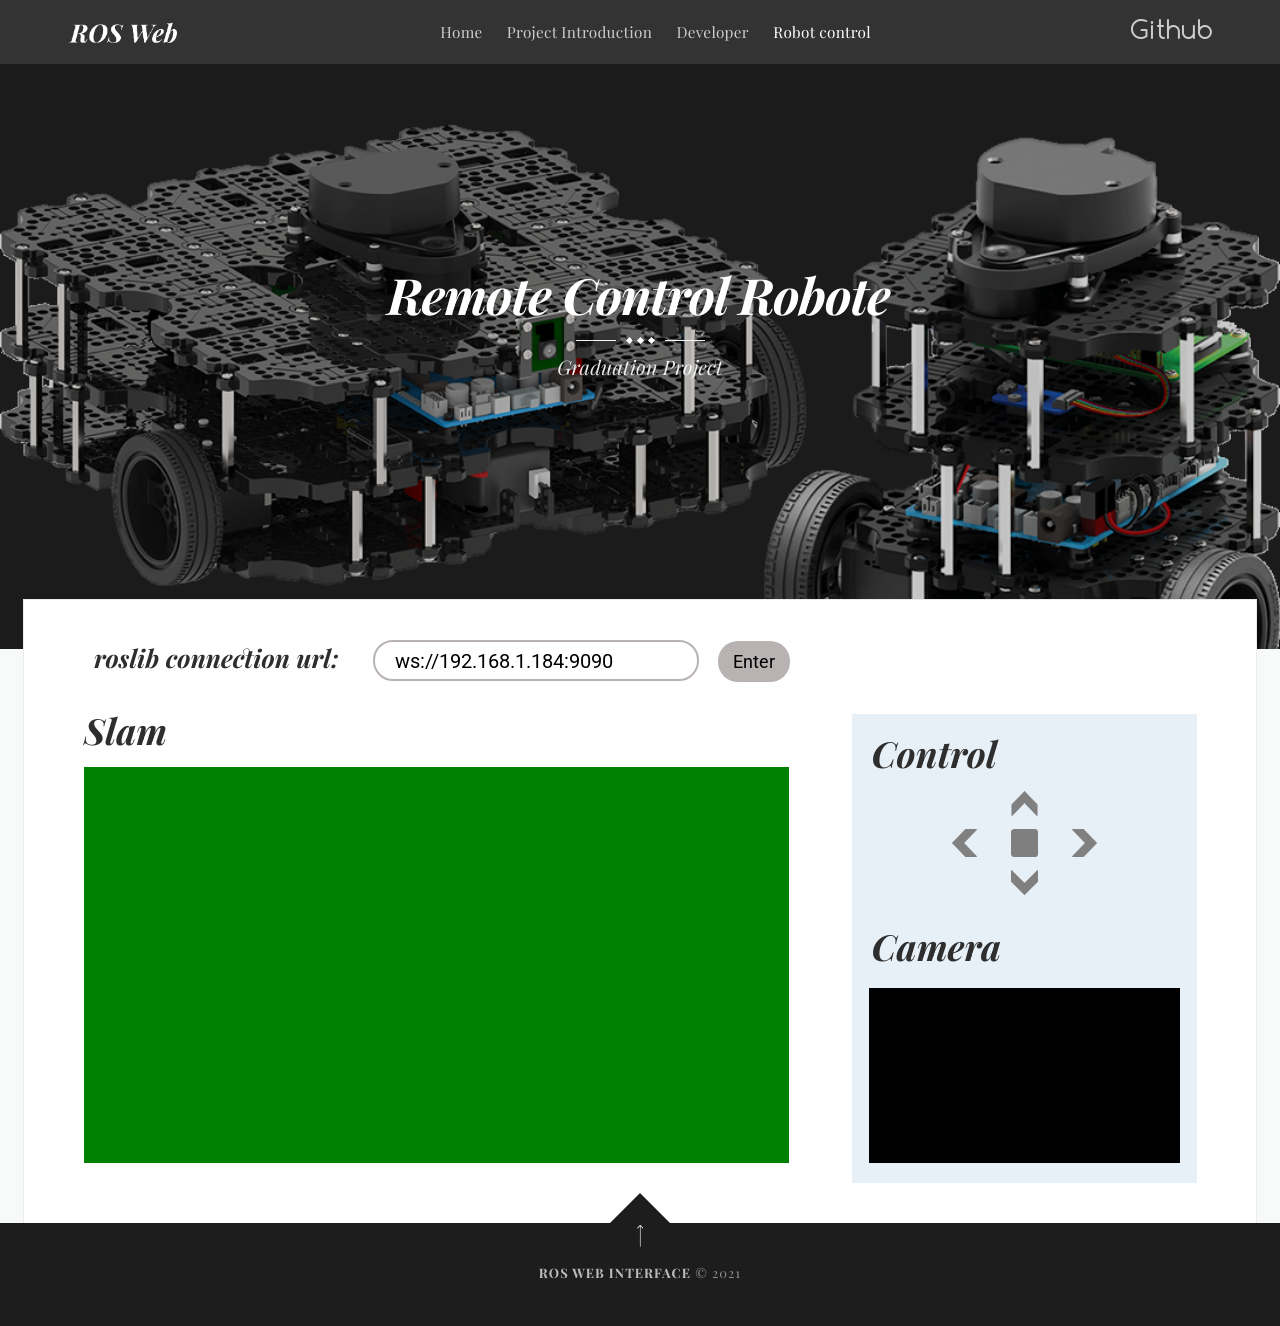
==== commit 692cc202: "Update control.html" ====
--- a/Webpage source/control.html
+++ b/Webpage source/control.html
@@ -36,34 +36,69 @@
 	</div>
 	</header>
 	<main id="content" class="content_control" role="main">
-	<div class="main_content">
-		<h2>Slam</h2>
-		<div class="rviz_div">
-			<div class="rviz">
-				<content style="position: absolute; top: 0; right: 0; bottom: 0; left: 0; background-color: green;"></content>
+		<div class="input_rosUrl">
+			<div class="url_text">
+				<h4>roslib connection url: </h4>
+			</div>
+			<div class="input_url">
+				<input type="text" name="url" value="ws://192.168.1.184:9090">
+			</div>
+			<button class="url_button">Enter</button>
+			
+		</div>
+
+		<div class="main_content">
+			<h2>Slam</h2>
+			<div class="rviz_div">
+				<div class="rviz">
+					<content style="position: absolute; top: 0; right: 0; bottom: 0; left: 0; background-color: green;"></content>
+				</div>
 			</div>
 		</div>
-	</div>
-	<div class="side_content">
-		<div>
-			<h2>Control</h2>
-		</div>
-		<div class="btn_container">
-			<button class="align_center move_btn" onclick="forward_2()"><img src="assets/img/go.png" width="20%"></button>
-			<button class="left_btn move_btn" onclick="left_2()"><img src="assets/img/left.png" width="100%"></button>
-			<button class="stop_btn move_btn" onclick="stop_2()"><img src="assets/img/stop.png" width="100%"></button>
-			<button class="right_btn move_btn" onclick="right_2()"><img src="assets/img/right.png" width="100%"></button>
-			<button class="align_center move_btn" onclick="back_2()"><img src="assets/img/back.png" width="20%"></button>
-		</div>
-
-		<h2>Camera</h2>
-		<div class="camera_div">
-			<div class="camera">
-
+		<div class="side_content">
+			<div>
+				<h2>Control</h2>
+			</div>
+			<div class="btn_container">
+				<div class="table">
+					<div class="table_row_group">
+						<div class="tr">
+							<div class="th"></div>
+							<div class="th">
+								<button class="align_center move_btn" onclick="forward_2()"><img src="assets/img/go.png" class="btn_image"></button>
+							</div>
+							<div class="th"></div>
+						</div>
+						<div class="tr">
+							<div class="th">	
+								<button class="left_btn move_btn" onclick="left_2()"><img src="assets/img/left.png" class="btn_image"></button>
+							</div>
+							<div class="th">
+								<button class="move_btn" onclick="stop_2()"><img src="assets/img/stop.png" class="btn_image"></button>
+							</div>
+							<div class="th">
+								<button class="right_btn move_btn" onclick="right_2()"><img src="assets/img/right.png" class="btn_image"></button>
+							</div>
+						</div>
+						<div class="tr">
+							<div class="th"></div>
+							<div class="th">
+								<button class="move_btn" onclick="back_2()"><img src="assets/img/back.png" class="btn_image"></button>
+							</div>
+							<div class="th"></div>
+						</div>
+					</div>
+				</div>
 			</div>
 			
+			<h2>Camera</h2>
+			<div class="camera_div">
+				<div class="camera">
+
+				</div>
+				
+			</div>
 		</div>
-	</div>
 	</main>
 
 
@@ -76,6 +111,53 @@
 		</div>
 	</footer>
 </div>
+<style>
+	input[type="text"] {
+		height: auto;
+		width: 300px;
+		height: 35px;
+		font-size: 20px;
+		border-radius: 20px;
+		border: 2px solid #b9b2b2;
+		padding-left: 20px;
+	}
+	input:focus {
+		outline:none;
+	}
+	@media only screen and (max-width:500px) {
+		input[type="text"] {
+		height: auto;
+		width: 250px;
+		height: 35px;
+		font-size: 15px;
+		border-radius: 20px;
+		border: 2px solid #b9b2b2;
+		padding-left: 20px;
+		}
+	}
+	@media only screen and (max-width:900px) {
+		input[type="text"] {
+		height: auto;
+		width: 220px;
+		height: 35px;
+		font-size: 17px;
+		border-radius: 20px;
+		border: 2px solid #b9b2b2;
+		padding-left: 20px;
+		}
+	}
+	@media only screen and (max-width:685px) {
+		input[type="text"] {
+		height: auto;
+		width: 320px;
+		height: 35px;
+		font-size: 17px;
+		border-radius: 20px;
+		border: 2px solid #b9b2b2;
+		padding-left: 30px;
+		}
+	}
+</style>
 <script type="text/javascript" src="https://code.jquery.com/jquery-1.11.3.min.js"></script>
 <script type="text/javascript" src="assets/js/masonry.min.js"></script>
 <script type="text/javascript" src="assets/js/jquery.fitvids.js"></script>
--- a/Webpage source/assets/css/screen.css
+++ b/Webpage source/assets/css/screen.css
@@ -487,7 +487,6 @@
 }
 .content_control {
 	width:90%;
-	height: 700px;
 	margin:0px auto;
 	background:#fff;
 	padding:40px 40px;
@@ -498,23 +497,22 @@
 	border-top: 1px solid rgba(0,0,0,0.08);
 }
 .main_content {
-	float: left;
+	display: inline-block;
 	height: auto;
-	width: 70%;
+	width: 68%;
 }
 .main_content h2 {
 	font-style:italic;
 	margin-left: 20px;
 }
 .side_content {
-	float: right;
+	display: inline-block;
 	width: 30%;
 	background-color: #e8f0f7;
 }
 .rviz_div {
 	width: 90%;
 	margin: 0px 20px 20px 20px;
-	background-color: rgb(252, 190, 190);
 }
 .rviz {
 	position: relative;
@@ -524,7 +522,7 @@
 .camera_div {
 	width: 90%;
 	margin: 20px auto;
-	background-color: rgb(221, 214, 247);
+	background-color: rgb(0, 0, 0);
 }
 .camera {
 	position: relative;
@@ -1652,6 +1650,24 @@
 		border-top:rgba(0,0,100,0.06) 1px solid;
 		border-left: none;
 	}
+	.btn_image {
+		width: 100%;
+	}
+	.side_content h2 {
+		font-style:italic;
+		font-size: 23px;
+		margin-left: 20px;
+		margin-top: 20px;
+	}
+	.main_content h2 {
+		font-size: 23px;
+		font-style:italic;
+		margin-left: 20px;
+	}
+	.url_text h4 {
+		font-size: 20px;
+	}
+
 }
 /* ========================================================================== 12. Media Queries - Smaller than 500px ========================================================================== */
 @media only screen and (max-width:500px) {
@@ -1875,7 +1891,6 @@
 	}
 	.rviz_div {
 		margin: 10px auto;
-		background-color: rgb(252, 190, 190);
 	}
 	.rviz {
 		position: relative;
@@ -1885,7 +1900,7 @@
 	.camera_div {
 		width: 90%;
 		margin: 20px auto;
-		background-color: rgb(221, 214, 247);
+		background-color: rgb(0, 0, 0);
 	}
 	.camera {
 		position: relative;
@@ -2363,22 +2378,13 @@
 .align_center2 {
 	width: 100%;
 	margin: 0px auto;
-	background-color: tomato;
 }
 .btn_container {
 	width: 70%;
 	margin: 0px auto;
 }
-.stop_btn, .right_btn {
-	float: left;
-	width: 20%;
-}
-.left_btn {
-	float: left;
-	width: 20%;
-	margin-left: 20%;
-}
 .side_content h2 {
+	font-style:italic;
 	margin-left: 20px;
 	margin-top: 20px;
 }
@@ -2386,4 +2392,54 @@
 	margin: 30px auto;
 	width: 85%;
 
-}+}
+.left_btn {
+	text-align: right;
+}
+.right_btn {
+	text-align: left;
+}
+.table {
+	display: table;
+	table-layout: fixed;
+	border-collapse: collapse;
+	width: 100%;
+	text-align: center;
+}
+.table_row_group {
+	display: table-row-group;
+}
+.tr {
+	display: table-row;
+}
+.th {
+	display: table-cell;
+}
+.btn_image {
+	width: 40%;
+}
+.url_text h4{
+	font-style:italic;
+}
+.url_text {
+	margin-left: 30px;
+	display: inline-block;
+}
+.input_url {
+	margin-left: 30px;
+	display: inline-block;
+	margin-bottom: 30px;
+}
+.url_button {
+	margin-left: 15px;
+	display: inline-block;
+	border-radius: 20px;
+	font-size: 18px;
+	padding: 10px 15px;
+	border: 0px;
+	background-color: #b9b2b2;
+}
+.url_button:hover {
+	background-color: black;
+	color: white;
+}
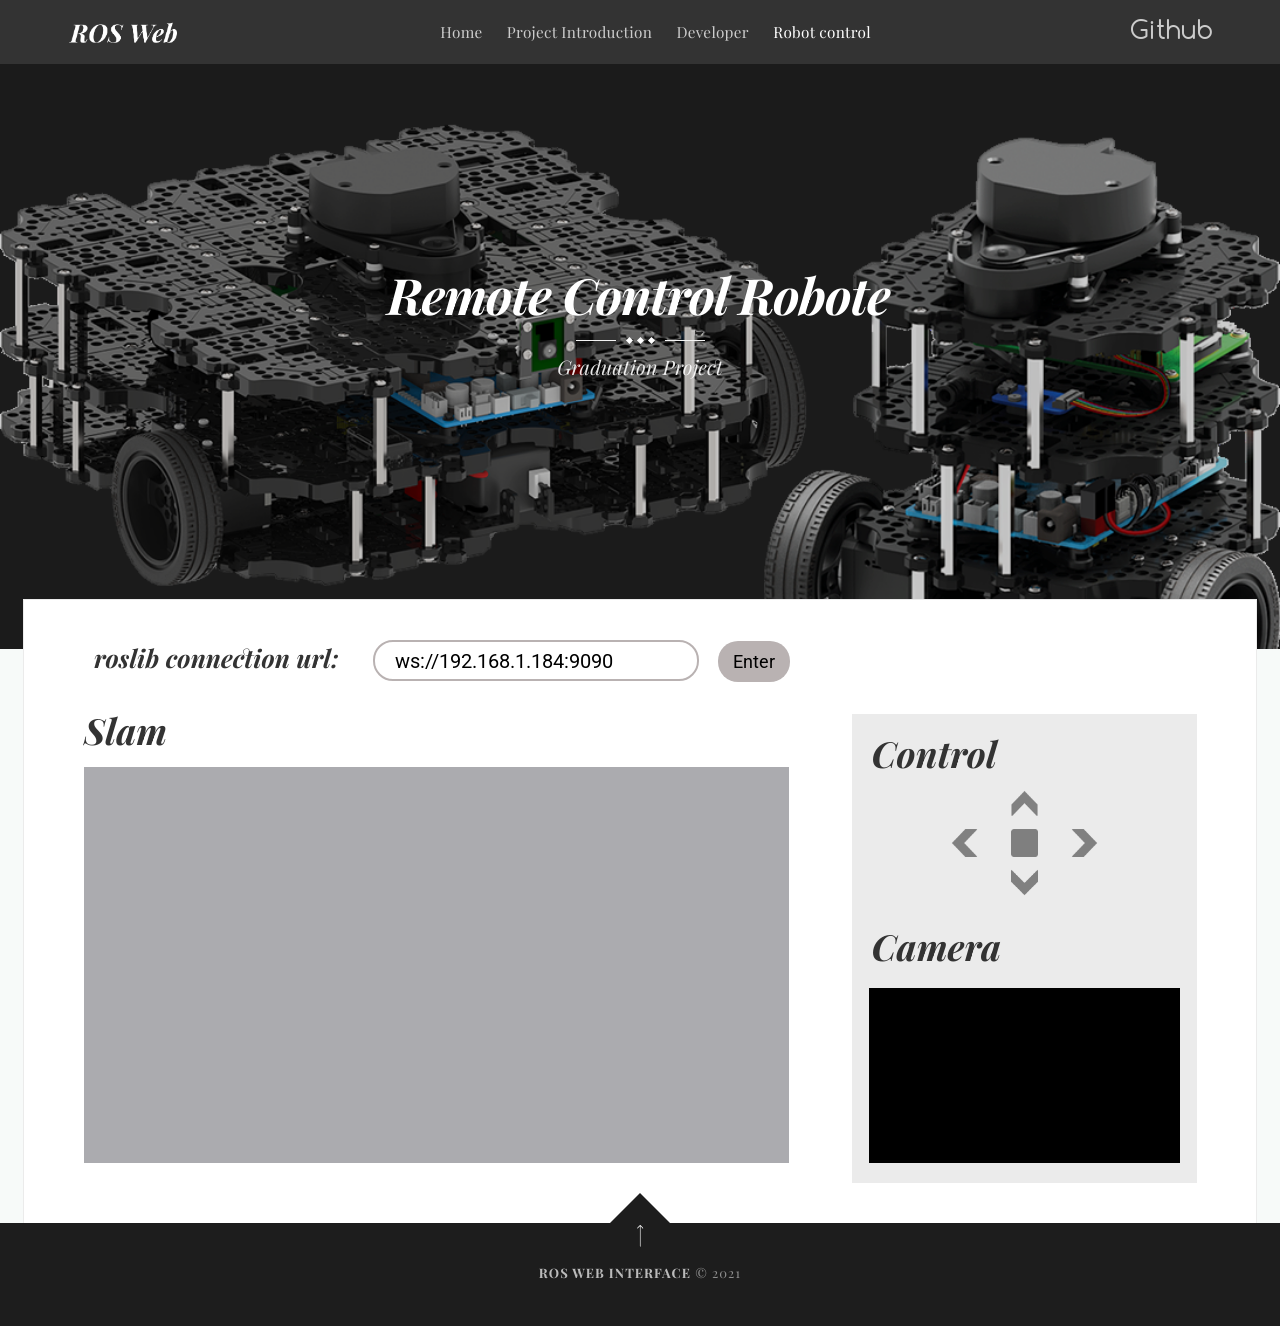
==== commit 731e549b: "Update.control.html" ====
--- a/Webpage source/control.html
+++ b/Webpage source/control.html
@@ -51,7 +51,7 @@
 			<h2>Slam</h2>
 			<div class="rviz_div">
 				<div class="rviz">
-					<content style="position: absolute; top: 0; right: 0; bottom: 0; left: 0; background-color: green;"></content>
+					<content style="position: absolute; top: 0; right: 0; bottom: 0; left: 0; background-color: rgb(171, 171, 175);"></content>
 				</div>
 			</div>
 		</div>
--- a/Webpage source/assets/css/screen.css
+++ b/Webpage source/assets/css/screen.css
@@ -504,11 +504,12 @@
 .main_content h2 {
 	font-style:italic;
 	margin-left: 20px;
+	color: #333;
 }
 .side_content {
 	display: inline-block;
 	width: 30%;
-	background-color: #e8f0f7;
+	background-color: #e0e0e0a4;
 }
 .rviz_div {
 	width: 90%;
@@ -1655,6 +1656,7 @@
 	}
 	.side_content h2 {
 		font-style:italic;
+		color: #333;
 		font-size: 23px;
 		margin-left: 20px;
 		margin-top: 20px;
@@ -1662,6 +1664,7 @@
 	.main_content h2 {
 		font-size: 23px;
 		font-style:italic;
+		color: #333;
 		margin-left: 20px;
 	}
 	.url_text h4 {
@@ -2385,6 +2388,7 @@
 }
 .side_content h2 {
 	font-style:italic;
+	color: #333;
 	margin-left: 20px;
 	margin-top: 20px;
 }
@@ -2420,6 +2424,7 @@
 }
 .url_text h4{
 	font-style:italic;
+	color: #333;
 }
 .url_text {
 	margin-left: 30px;
